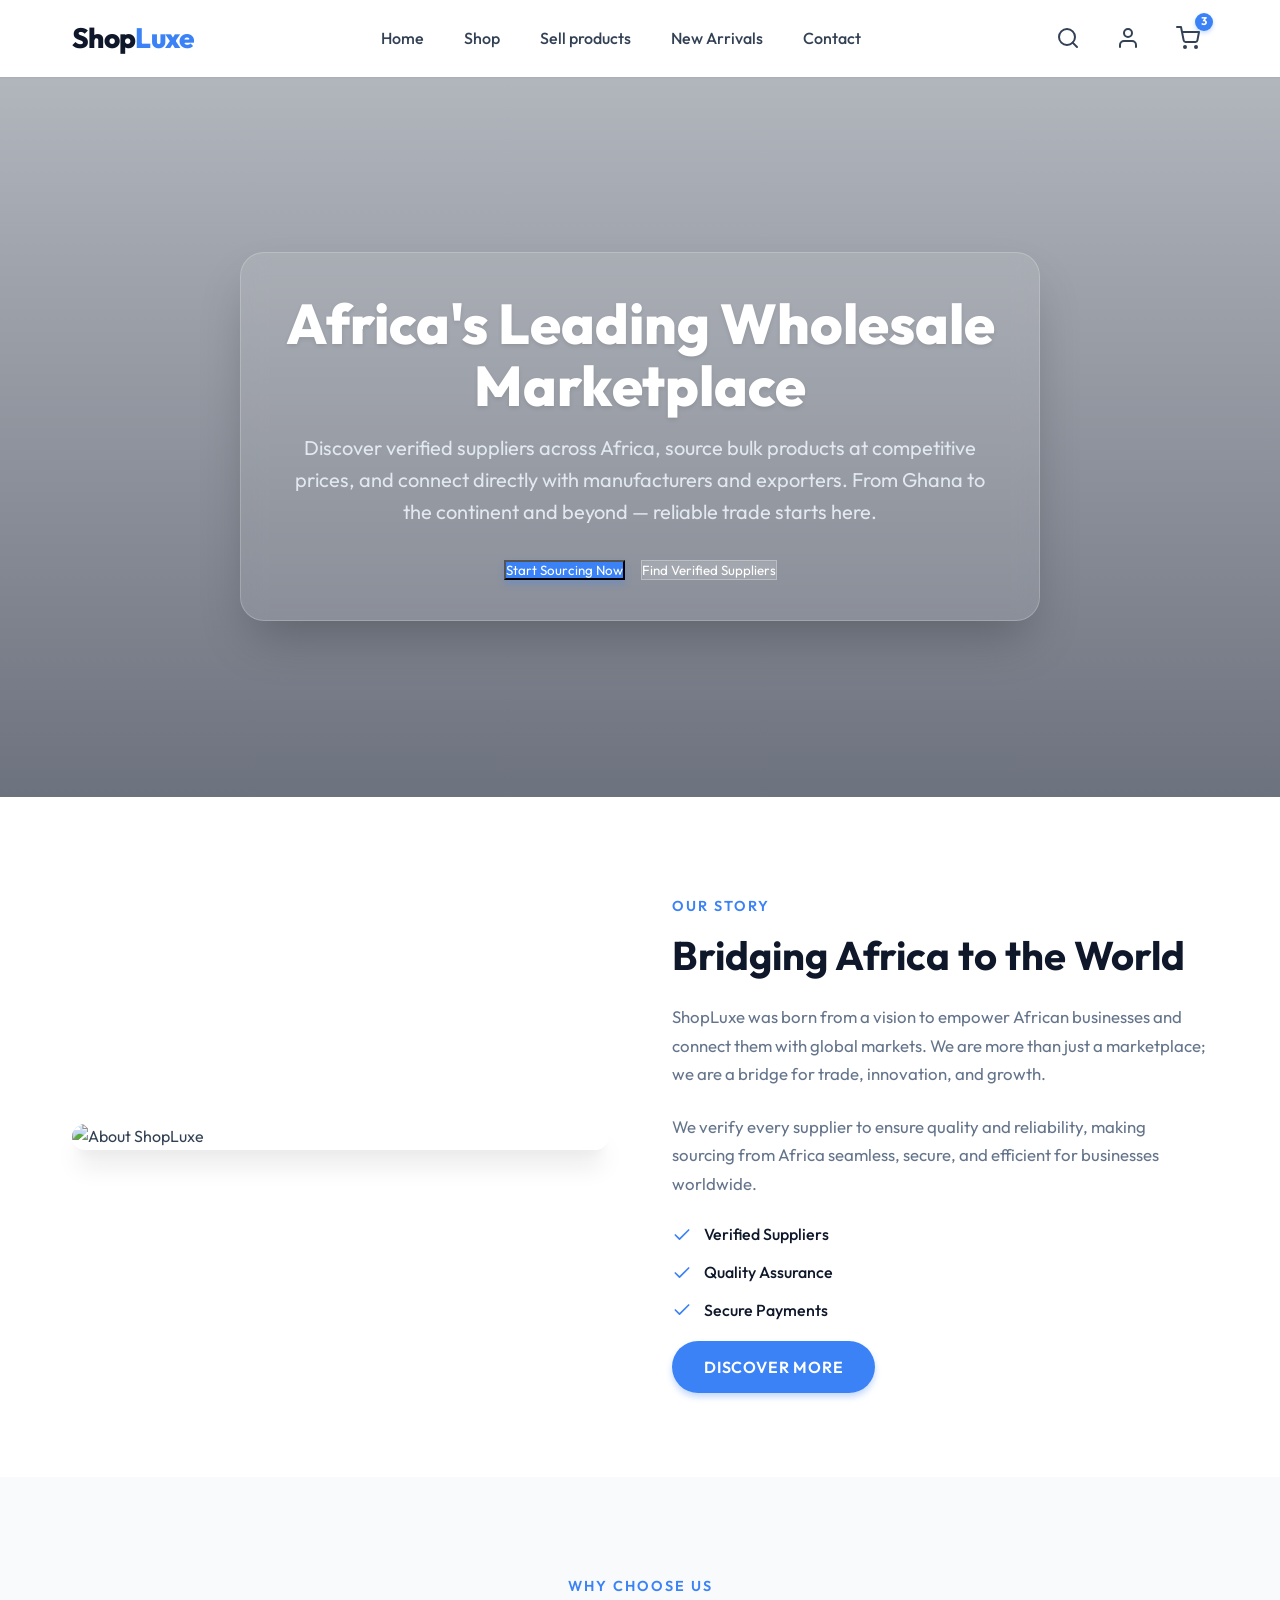
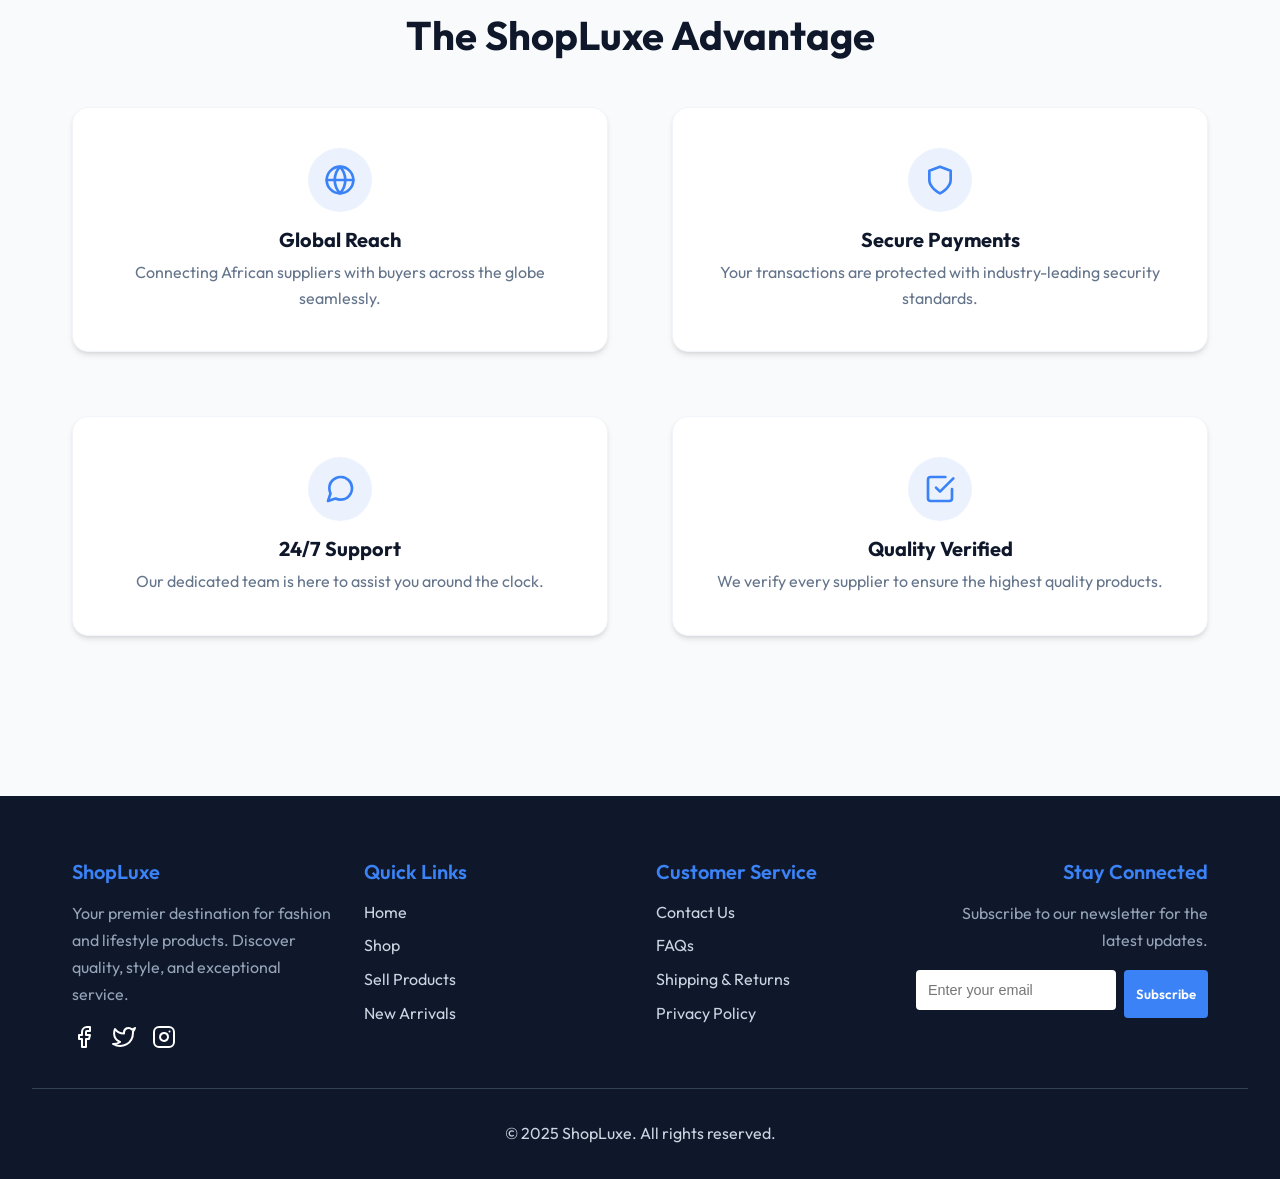
==== index.html @ 99d14ed3 "Add files via upload" ====
<!DOCTYPE html>
<html lang="en">

<head>
  <meta charset="UTF-8">
  <meta name="viewport" content="width=device-width, initial-scale=1.0">
  <title>ShopLuxe - Premium Wholesale Marketplace</title>
  <link rel="stylesheet" href="styles.css">
</head>

<body>

  <nav class="navbar">
    <div class="nav-container">
      <a href="Index1.html" class="nav-logo">Shop<span>Luxe</span></a>

      <ul class="nav-menu">
        <li><a href="Index1.html" class="nav-link">Home</a></li>
        <li><a href="Shop.html" class="nav-link">Shop</a></li>
        <li><a href="Sell product .html" class="nav-link">Sell products</a></li>
        <li><a href="New Arrival page .html" class="nav-link">New Arrivals</a></li>

        <li><a href="Contact.html" class="nav-link">Contact</a></li>
      </ul>

      <div class="nav-icons">
        <!-- Search Bar -->
        <div class="nav-search-container" id="navSearchContainer">
          <input type="text" class="nav-search-input" placeholder="Search products..." id="navSearchInput">
          <button class="nav-search-btn" id="navSearchBtn">
            <svg xmlns="http://www.w3.org/2000/svg" width="16" height="16" viewBox="0 0 24 24" fill="none"
              stroke="currentColor" stroke-width="2" stroke-linecap="round" stroke-linejoin="round">
              <circle cx="11" cy="11" r="8"></circle>
              <line x1="21" y1="21" x2="16.65" y2="16.65"></line>
            </svg>
          </button>
        </div>

        <button class="icon-btn" id="searchToggle" aria-label="Search">
          <svg xmlns="http://www.w3.org/2000/svg" width="24" height="24" viewBox="0 0 24 24" fill="none"
            stroke="currentColor" stroke-width="2" stroke-linecap="round" stroke-linejoin="round">
            <circle cx="11" cy="11" r="8"></circle>
            <line x1="21" y1="21" x2="16.65" y2="16.65"></line>
          </svg>
        </button>

        <!-- Account Dropdown -->
        <div class="account-dropdown">
          <button class="icon-btn" id="accountBtn" aria-label="User Account">
            <svg xmlns="http://www.w3.org/2000/svg" width="24" height="24" viewBox="0 0 24 24" fill="none"
              stroke="currentColor" stroke-width="2" stroke-linecap="round" stroke-linejoin="round">
              <path d="M20 21v-2a4 4 0 0 0-4-4H8a4 4 0 0 0-4 4v2"></path>
              <circle cx="12" cy="7" r="4"></circle>
            </svg>
          </button>
          <div class="account-menu" id="accountMenu">
            <a href="#" class="account-link" id="signInLink">Sign In</a>
            <div class="account-divider"></div>
            <a href="#" class="account-link" id="createAccountLink">Create Account</a>
            <a href="#" class="account-link">My Orders</a>
            <a href="#" class="account-link">Wishlist</a>
            <div class="account-divider"></div>
            <a href="Settings.html" class="account-link">Settings</a>
            <a href="Help.html" class="account-link">Help & Support</a>
          </div>
        </div>

        <div class="cart-icon">
          <button class="icon-btn" aria-label="Cart">
            <svg xmlns="http://www.w3.org/2000/svg" width="24" height="24" viewBox="0 0 24 24" fill="none"
              stroke="currentColor" stroke-width="2" stroke-linecap="round" stroke-linejoin="round">
              <circle cx="9" cy="21" r="1"></circle>
              <circle cx="20" cy="21" r="1"></circle>
              <path d="M1 1h4l2.68 13.39a2 2 0 0 0 2 1.61h9.72a2 2 0 0 0 2-1.61L23 6H6"></path>
            </svg>
          </button>
          <span class="cart-badge">3</span>
        </div>
        <button class="hamburger" aria-label="Menu">
          <span class="bar"></span>
          <span class="bar"></span>
          <span class="bar"></span>
        </button>
      </div>
    </div>
  </nav>

  <!-- Account Creation Modal -->
  <div class="modal" id="accountModal">
    <div class="modal-content">
      <button class="modal-close" id="modalClose">&times;</button>
      <div class="modal-header">
        <h2 class="modal-title" id="modalTitle">Create Account</h2>
        <p class="modal-subtitle" id="modalSubtitle">Join ShopLuxe for exclusive deals and personalized shopping</p>
      </div>

      <div class="success-message" id="successMessage">
        Account created successfully! Welcome to ShopLuxe.
      </div>

      <form id="accountForm">
        <div class="form-row" id="nameRow">
          <div class="form-group">
            <label for="firstName" class="form-label">First Name</label>
            <input type="text" id="firstName" name="firstName" class="form-input" required>
          </div>
          <div class="form-group">
            <label for="lastName" class="form-label">Last Name</label>
            <input type="text" id="lastName" name="lastName" class="form-input" required>
          </div>
        </div>
        <div class="form-group">
          <label for="email" class="form-label">Email Address</label>
          <input type="email" id="email" name="email" class="form-input" required>
        </div>
        <div class="form-group">
          <label for="password" class="form-label">Password</label>
          <input type="password" id="password" name="password" class="form-input" required minlength="8">
        </div>
        <div class="form-group" id="confirmPasswordGroup">
          <label for="confirmPassword" class="form-label">Confirm Password</label>
          <input type="password" id="confirmPassword" name="confirmPassword" class="form-input" required minlength="8">
        </div>
        <div class="checkbox-group" id="newsletterGroup">
          <input type="checkbox" id="newsletter" name="newsletter">
          <label for="newsletter">Subscribe to our newsletter for exclusive deals</label>
        </div>
        <div class="checkbox-group" id="termsGroup">
          <input type="checkbox" id="terms" name="terms" required>
          <label for="terms">I agree to the <a href="#" style="color: var(--accent-color);">Terms &
              Conditions</a></label>
        </div>
        <button type="submit" class="modal-btn modal-btn-primary" id="submitBtn">Create Account</button>
        <button type="button" class="modal-btn modal-btn-secondary" id="switchToSignIn">Already have an account? Sign
          In</button>
      </form>
      <div class="modal-footer">
        <p>By creating an account, you agree to our <a href="#">Privacy Policy</a></p>
      </div>
    </div>
  </div>

  <section class="hero">
    <div class="hero-content">
      <h1>Africa's Leading Wholesale Marketplace</h1>
      <p>Discover verified suppliers across Africa, source bulk products at competitive prices, and connect directly
        with manufacturers and exporters. From Ghana to the continent and beyond — reliable trade starts here.</p>

      <form class="search-container" action="#" method="GET">
        <select class="category-select" name="category">
          <option value="all">All Products</option>
          <option value="suppliers">Suppliers</option>
          <option value="manufacturers">Manufacturers</option>
          <option value="raw-materials">Raw Materials</option>
          <option value="agriculture">Agriculture</option>
          <option value="electronics">Electronics</option>
          <option value="textiles">Textiles & Fashion</option>
          <option value="machinery">Machinery</option>
        </select>
        <input type="text" class="search-input" name="q"
          placeholder="Search for products, suppliers, or categories in Africa (e.g., cocoa, textiles, machinery)"
          required>
        <button type="submit" class="search-btn">Search</button>
      </form>

      <div class="cta-buttons">
        <button class="btn-primary">Start Sourcing Now</button>
        <button class="btn-secondary">Find Verified Suppliers</button>
      </div>
    </div>
  </section>

  </section>

  <!-- About Section -->
  <section class="about-section">
    <div class="container about-grid">
      <div class="about-image">
        <img src="https://images.unsplash.com/photo-1556740738-b6a63e27c4df?ixlib=rb-4.0.3&auto=format&fit=crop&q=80"
          alt="About ShopLuxe">
        <div class="about-badge">
          <span>10+</span>
          <p>Years of Excellence</p>
        </div>
      </div>
      <div class="about-content">
        <h4 class="section-subtitle">Our Story</h4>
        <h2 class="section-title">Bridging Africa to the World</h2>
        <p>ShopLuxe was born from a vision to empower African businesses and connect them with global markets. We are
          more than just a marketplace; we are a bridge for trade, innovation, and growth.</p>
        <p>We verify every supplier to ensure quality and reliability, making sourcing from Africa seamless, secure, and
          efficient for businesses worldwide.</p>
        <ul class="about-features">
          <li>
            <svg xmlns="http://www.w3.org/2000/svg" width="20" height="20" viewBox="0 0 24 24" fill="none"
              stroke="currentColor" stroke-width="2" stroke-linecap="round" stroke-linejoin="round" class="check-icon">
              <polyline points="20 6 9 17 4 12"></polyline>
            </svg>
            Verified Suppliers
          </li>
          <li>
            <svg xmlns="http://www.w3.org/2000/svg" width="20" height="20" viewBox="0 0 24 24" fill="none"
              stroke="currentColor" stroke-width="2" stroke-linecap="round" stroke-linejoin="round" class="check-icon">
              <polyline points="20 6 9 17 4 12"></polyline>
            </svg>
            Quality Assurance
          </li>
          <li>
            <svg xmlns="http://www.w3.org/2000/svg" width="20" height="20" viewBox="0 0 24 24" fill="none"
              stroke="currentColor" stroke-width="2" stroke-linecap="round" stroke-linejoin="round" class="check-icon">
              <polyline points="20 6 9 17 4 12"></polyline>
            </svg>
            Secure Payments
          </li>
        </ul>
        <a href="Shop.html" class="btn btn-primary">Discover More</a>
      </div>
    </div>
  </section>

  </section>

  <!-- Services Section -->
  <section class="about-section" style="background-color: var(--bg-color);">
    <div class="container">
      <div style="text-align: center; margin-bottom: 3rem;">
        <h4 class="section-subtitle">Why Choose Us</h4>
        <h2 class="section-title">The ShopLuxe Advantage</h2>
      </div>
      <div class="about-grid">
        <!-- Service 1 -->
        <div class="card-section" style="margin-bottom: 0; text-align: center;">
          <div
            style="color: var(--id-accent-color); margin-bottom: 1rem; display: inline-flex; padding: 1rem; background: rgba(59, 130, 246, 0.1); border-radius: 50%;">
            <svg xmlns="http://www.w3.org/2000/svg" width="32" height="32" viewBox="0 0 24 24" fill="none"
              stroke="currentColor" stroke-width="2" stroke-linecap="round" stroke-linejoin="round"
              style="color: var(--accent-color);">
              <circle cx="12" cy="12" r="10"></circle>
              <line x1="2" y1="12" x2="22" y2="12"></line>
              <path d="M12 2a15.3 15.3 0 0 1 4 10 15.3 15.3 0 0 1-4 10 15.3 15.3 0 0 1-4-10 15.3 15.3 0 0 1 4-10z">
              </path>
            </svg>
          </div>
          <h3 style="font-size: 1.25rem; margin-bottom: 0.5rem; color: var(--primary-color);">Global Reach</h3>
          <p style="color: var(--text-light);">Connecting African suppliers with buyers across the globe seamlessly.</p>
        </div>

        <!-- Service 2 -->
        <div class="card-section" style="margin-bottom: 0; text-align: center;">
          <div
            style="color: var(--accent-color); margin-bottom: 1rem; display: inline-flex; padding: 1rem; background: rgba(59, 130, 246, 0.1); border-radius: 50%;">
            <svg xmlns="http://www.w3.org/2000/svg" width="32" height="32" viewBox="0 0 24 24" fill="none"
              stroke="currentColor" stroke-width="2" stroke-linecap="round" stroke-linejoin="round"
              style="color: var(--accent-color);">
              <path d="M12 22s8-4 8-10V5l-8-3-8 3v7c0 6 8 10 8 10z"></path>
            </svg>
          </div>
          <h3 style="font-size: 1.25rem; margin-bottom: 0.5rem; color: var(--primary-color);">Secure Payments</h3>
          <p style="color: var(--text-light);">Your transactions are protected with industry-leading security standards.
          </p>
        </div>

        <!-- Service 3 -->
        <div class="card-section" style="margin-bottom: 0; text-align: center;">
          <div
            style="color: var(--accent-color); margin-bottom: 1rem; display: inline-flex; padding: 1rem; background: rgba(59, 130, 246, 0.1); border-radius: 50%;">
            <svg xmlns="http://www.w3.org/2000/svg" width="32" height="32" viewBox="0 0 24 24" fill="none"
              stroke="currentColor" stroke-width="2" stroke-linecap="round" stroke-linejoin="round"
              style="color: var(--accent-color);">
              <path
                d="M21 11.5a8.38 8.38 0 0 1-.9 3.8 8.5 8.5 0 0 1-7.6 4.7 8.38 8.38 0 0 1-3.8-.9L3 21l1.9-5.7a8.38 8.38 0 0 1-.9-3.8 8.5 8.5 0 0 1 4.7-7.6 8.38 8.38 0 0 1 3.8-.9h.5a8.48 8.48 0 0 1 8 8v.5z">
              </path>
            </svg>
          </div>
          <h3 style="font-size: 1.25rem; margin-bottom: 0.5rem; color: var(--primary-color);">24/7 Support</h3>
          <p style="color: var(--text-light);">Our dedicated team is here to assist you around the clock.</p>
        </div>

        <!-- Service 4 -->
        <div class="card-section" style="margin-bottom: 0; text-align: center;">
          <div
            style="color: var(--accent-color); margin-bottom: 1rem; display: inline-flex; padding: 1rem; background: rgba(59, 130, 246, 0.1); border-radius: 50%;">
            <svg xmlns="http://www.w3.org/2000/svg" width="32" height="32" viewBox="0 0 24 24" fill="none"
              stroke="currentColor" stroke-width="2" stroke-linecap="round" stroke-linejoin="round"
              style="color: var(--accent-color);">
              <polyline points="9 11 12 14 22 4"></polyline>
              <path d="M21 12v7a2 2 0 0 1-2 2H5a2 2 0 0 1-2-2V5a2 2 0 0 1 2-2h11"></path>
            </svg>
          </div>
          <h3 style="font-size: 1.25rem; margin-bottom: 0.5rem; color: var(--primary-color);">Quality Verified</h3>
          <p style="color: var(--text-light);">We verify every supplier to ensure the highest quality products.</p>
        </div>
      </div>
    </div>
  </section>

  <!-- Footer -->
  <footer class="footer">
    <div class="footer-content">
      <div class="footer-section">
        <h3>ShopLuxe</h3>
        <p>Your premier destination for fashion and lifestyle products. Discover quality, style, and exceptional
          service.</p>
        <div class="social-links">
          <a href="#" aria-label="Facebook">
            <svg xmlns="http://www.w3.org/2000/svg" width="24" height="24" viewBox="0 0 24 24" fill="none"
              stroke="currentColor" stroke-width="2" stroke-linecap="round" stroke-linejoin="round">
              <path d="M18 2h-3a5 5 0 0 0-5 5v3H7v4h3v8h4v-8h3l1-4h-4V7a1 1 0 0 1 1-1h3z" />
            </svg>
          </a>
          <a href="#" aria-label="Twitter">
            <svg xmlns="http://www.w3.org/2000/svg" width="24" height="24" viewBox="0 0 24 24" fill="none"
              stroke="currentColor" stroke-width="2" stroke-linecap="round" stroke-linejoin="round">
              <path
                d="M23 3a10.9 10.9 0 0 1-3.14 1.53 4.48 4.48 0 0 0-7.86 3v1A10.66 10.66 0 0 1 3 4s-4 9 5 13a11.64 11.64 0 0 1-7 2c9 5 20 0 20-11.5a4.5 4.5 0 0 0-.08-.83A7.72 7.72 0 0 0 23 3z" />
            </svg>
          </a>
          <a href="#" aria-label="Instagram">
            <svg xmlns="http://www.w3.org/2000/svg" width="24" height="24" viewBox="0 0 24 24" fill="none"
              stroke="currentColor" stroke-width="2" stroke-linecap="round" stroke-linejoin="round">
              <rect width="20" height="20" x="2" y="2" rx="5" ry="5" />
              <path d="m16 11.37A4 4 0 1 1 12.63 8 4 4 0 0 1 16 11.37z" />
              <line x1="17.5" y1="6.5" x2="17.51" y2="6.5" />
            </svg>
          </a>
        </div>
      </div>
      <div class="footer-section">
        <h3>Quick Links</h3>
        <ul>
          <li><a href="index.html">Home</a></li>
          <li><a href="Shop.html">Shop</a></li>
          <li><a href="Sell product .html">Sell Products</a></li>
          <li><a href="New Arrival page .html">New Arrivals</a></li>
        </ul>
      </div>
      <div class="footer-section">
        <h3>Customer Service</h3>
        <ul>
          <li><a href="Contact.html">Contact Us</a></li>
          <li><a href="Help.html">FAQs</a></li>
          <li><a href="#">Shipping & Returns</a></li>
          <li><a href="#">Privacy Policy</a></li>
        </ul>
      </div>
      <div class="footer-section">
        <h3>Stay Connected</h3>
        <p>Subscribe to our newsletter for the latest updates.</p>
        <form action="#">
          <input type="email" placeholder="Enter your email" required class="footer-input">
          <button type="submit" class="footer-btn">Subscribe</button>
        </form>
      </div>
    </div>
    <div class="footer-bottom">
      <p>&copy; 2025 ShopLuxe. All rights reserved.</p>
    </div>
  </footer>

  <script>
    // Image Slider Logic
    const heroSection = document.querySelector('.hero');

    // Array of high-quality Unsplash images appropriate for African trade/business
    const images = [
      'https://tse4.mm.bing.net/th/id/OIP.yQiUXh9vFuRdq4wlvLh7FgHaFX?rs=1&pid=ImgDetMain&o=7&rm=3', // Shipping/Trade
      'https://images.unsplash.com/photo-1542601906990-b4d3fb778b09?ixlib=rb-4.0.3&auto=format&fit=crop&q=80', // Agriculture/Nature
      'https://images.unsplash.com/photo-1577962917302-cd874c4e31d2?ixlib=rb-4.0.3&auto=format&fit=crop&q=80', // Logistics/Container
      'https://images.unsplash.com/photo-1488459716781-31db52582fe9?ixlib=rb-4.0.3&auto=format&fit=crop&q=80'  // Market/People
    ];

    let currentIndex = 0;
    const intervalTime = 5000; // Change image every 5 seconds

    function changeBackgroundImage() {
      // Preload next image to prevent flicker
      const nextIndex = (currentIndex + 1) % images.length;
      const img = new Image();
      img.src = images[nextIndex];

      img.onload = () => {
        currentIndex = nextIndex;
        heroSection.style.backgroundImage = `linear-gradient(rgba(0, 0, 0, 0.5), rgba(0, 0, 0, 0.6)), url('${images[currentIndex]}')`;
      };
    }

    // Start the slider
    setInterval(changeBackgroundImage, intervalTime);

    // Navigation and Menu Logic
    const hamburger = document.querySelector(".hamburger");
    const navMenu = document.querySelector(".nav-menu");

    hamburger.addEventListener("click", () => {
      hamburger.classList.toggle("active");
      navMenu.classList.toggle("active");
    });

    document.querySelectorAll(".nav-link").forEach(n => n.addEventListener("click", () => {
      hamburger.classList.remove("active");
      navMenu.classList.remove("active");
    }));

    // Search Toggle Logic
    const searchToggle = document.getElementById('searchToggle');
    const navSearchContainer = document.getElementById('navSearchContainer'); // Renamed
    const navSearchInput = document.getElementById('navSearchInput'); // Renamed
    const navSearchBtn = document.getElementById('navSearchBtn'); // Renamed

    // Toggle search bar
    searchToggle.addEventListener('click', () => {
      navSearchContainer.classList.toggle('active');
      if (navSearchContainer.classList.contains('active')) {
        navSearchInput.focus();
      }
    });

    // Simple search alert for navbar search
    navSearchBtn.addEventListener('click', () => {
      const query = navSearchInput.value.trim();
      if (query) {
        alert(`Navbar searching for: ${query}`);
        navSearchInput.value = '';
        navSearchContainer.classList.remove('active');
      }
    });

    // Account Dropdown Logic
    const accountBtn = document.getElementById('accountBtn');
    const accountMenu = document.getElementById('accountMenu');

    accountBtn.addEventListener('click', (e) => {
      e.stopPropagation();
      accountMenu.classList.toggle('active');
    });

    // Close dropdown when clicking outside
    document.addEventListener('click', (e) => {
      if (!accountBtn.contains(e.target) && !accountMenu.contains(e.target)) {
        accountMenu.classList.remove('active');
      }
    });

    // Account Modal Functionality
    const accountModal = document.getElementById('accountModal');
    const modalClose = document.getElementById('modalClose');
    const accountForm = document.getElementById('accountForm');
    const modalTitle = document.getElementById('modalTitle');
    const modalSubtitle = document.getElementById('modalSubtitle');
    const submitBtn = document.getElementById('submitBtn');
    const switchToSignIn = document.getElementById('switchToSignIn');
    const successMessage = document.getElementById('successMessage');

    let isSignInMode = false;

    // Open modal for account creation
    document.getElementById('createAccountLink').addEventListener('click', (e) => {
      e.preventDefault();
      isSignInMode = false;
      showCreateAccountModal();
      accountMenu.classList.remove('active'); // Close dropdown
    });

    // Open modal for sign in
    document.getElementById('signInLink').addEventListener('click', (e) => {
      e.preventDefault();
      isSignInMode = true;
      showSignInModal();
      accountMenu.classList.remove('active'); // Close dropdown
    });

    function showCreateAccountModal() {
      modalTitle.textContent = 'Create Account';
      modalSubtitle.textContent = 'Join ShopLuxe for exclusive deals and personalized shopping';
      submitBtn.textContent = 'Create Account';
      switchToSignIn.textContent = 'Already have an account? Sign In';
      accountModal.classList.add('active');
      successMessage.style.display = 'none';

      // Show all form fields for account creation
      document.getElementById('nameRow').style.display = 'grid';
      document.getElementById('confirmPasswordGroup').style.display = 'block';
      document.getElementById('newsletterGroup').style.display = 'flex';
      document.getElementById('termsGroup').style.display = 'flex';
    }

    function showSignInModal() {
      modalTitle.textContent = 'Sign In';
      modalSubtitle.textContent = 'Welcome back! Please sign in to your account';
      submitBtn.textContent = 'Sign In';
      switchToSignIn.textContent = 'Don\'t have an account? Create Account';
      accountModal.classList.add('active');
      successMessage.style.display = 'none';

      // Hide unnecessary fields for sign in
      document.getElementById('nameRow').style.display = 'none';
      document.getElementById('confirmPasswordGroup').style.display = 'none';
      document.getElementById('newsletterGroup').style.display = 'none';
      document.getElementById('termsGroup').style.display = 'none';
    }

    // Switch between sign in and create account
    switchToSignIn.addEventListener('click', () => {
      isSignInMode = !isSignInMode;
      if (isSignInMode) {
        showSignInModal();
      } else {
        showCreateAccountModal();
      }
    });

    // Close modal
    modalClose.addEventListener('click', () => {
      accountModal.classList.remove('active');
      accountForm.reset();
    });

    // Close modal when clicking outside
    accountModal.addEventListener('click', (e) => {
      if (e.target === accountModal) {
        accountModal.classList.remove('active');
        accountForm.reset();
      }
    });

    // Form submission (Mock Auth)
    accountForm.addEventListener('submit', (e) => {
      e.preventDefault();

      const formData = new FormData(accountForm);
      const data = Object.fromEntries(formData);

      // Basic validation
      if (!isSignInMode) {
        // Account creation validation
        if (data.password !== data.confirmPassword) {
          alert('Passwords do not match!');
          return;
        }

        if (data.password.length < 8) {
          alert('Password must be at least 8 characters long!');
          return;
        }

        if (!data.terms) {
          alert('Please agree to the Terms & Conditions!');
          return;
        }

        // Simulate account creation
        successMessage.textContent = `Account created successfully! Welcome ${data.firstName}!`;
        successMessage.style.display = 'block';
        submitBtn.textContent = 'Account Created!';
        submitBtn.style.background = '#10b981';

        // Store user in localStorage
        localStorage.setItem('shopLuxeUser', JSON.stringify({ name: data.firstName, email: data.email }));
        updateAuthUI();

        // Reset form after 2 seconds
        setTimeout(() => {
          accountModal.classList.remove('active');
          accountForm.reset();
          submitBtn.textContent = 'Create Account';
          submitBtn.style.background = '';
        }, 2000);

      } else {
        // Sign in validation
        if (!data.email || !data.password) {
          alert('Please fill in all fields!');
          return;
        }

        // Simulate sign in
        successMessage.textContent = 'Sign in successful! Welcome back!';
        successMessage.style.display = 'block';
        submitBtn.textContent = 'Signed In!';
        submitBtn.style.background = '#10b981';

        // Store user in localStorage (Mock)
        localStorage.setItem('shopLuxeUser', JSON.stringify({ name: 'User', email: data.email }));
        updateAuthUI();

        // Reset form after 2 seconds
        setTimeout(() => {
          accountModal.classList.remove('active');
          accountForm.reset();
          submitBtn.textContent = 'Sign In';
          submitBtn.style.background = '';
        }, 2000);
      }
    });

    // Check Auth State on Load
    function updateAuthUI() {
      const user = JSON.parse(localStorage.getItem('shopLuxeUser'));
      const signInLink = document.getElementById('signInLink');
      const createAccountLink = document.getElementById('createAccountLink');

      if (user) {
        // User is logged in
        signInLink.textContent = `Hi, ${user.name}`;
        signInLink.href = 'Settings.html'; // Redirect to Profile/Settings
        signInLink.id = 'userProfileLink'; // Change ID to prevent opening modal

        createAccountLink.textContent = 'Sign Out';
        createAccountLink.href = '#';
        createAccountLink.id = 'signOutLink';

        // Add Sign Out Logic
        document.getElementById('signOutLink').addEventListener('click', (e) => {
          e.preventDefault();
          localStorage.removeItem('shopLuxeUser');
          window.location.reload();
        });

        // Remove modal listeners for these modified links if necessary, 
        // but changing IDs effectively does that for new event listeners.
      }
    }

    // Call on load
    updateAuthUI();
  </script>
</body>

</html>
---- styles.css ----
/* Google Fonts Import */
@import url('https://fonts.googleapis.com/css2?family=Outfit:wght@300;400;500;600;700&display=swap');

/* Design Variables */
:root {
    /* Color Palette - Premium Dark & Gold/Blue */
    --primary-color: #0f172a;
    /* Deep Navy */
    --secondary-color: #1e293b;
    /* Slate */
    --accent-color: #3b82f6;
    /* Vibrant Blue - Trust & Modernity */
    --accent-hover: #2563eb;
    --gold: #d97706;
    /* Luxury Accent */

    --text-color: #334155;
    /* Slate 700 */
    --text-light: #64748b;
    /* Slate 500 */
    --bg-color: #f8fafc;
    /* Slate 50 */
    --white: #ffffff;

    /* Shadows & Effects */
    --shadow-sm: 0 1px 2px 0 rgb(0 0 0 / 0.05);
    --shadow-md: 0 4px 6px -1px rgb(0 0 0 / 0.1), 0 2px 4px -2px rgb(0 0 0 / 0.1);
    --shadow-lg: 0 10px 15px -3px rgb(0 0 0 / 0.1), 0 4px 6px -2px rgb(0 0 0 / 0.05);
    --shadow-xl: 0 20px 25px -5px rgb(0 0 0 / 0.1), 0 10px 10px -5px rgb(0 0 0 / 0.04);

    --radius-sm: 0.375rem;
    --radius-md: 0.5rem;
    --radius-lg: 0.75rem;

    --font-main: 'Outfit', system-ui, -apple-system, sans-serif;

    --transition: all 0.3s ease;
}

/* Reset & Base Styles */
* {
    margin: 0;
    padding: 0;
    box-sizing: border-box;
}

body {
    font-family: var(--font-main);
    background-color: var(--bg-color);
    color: var(--text-color);
    line-height: 1.6;
    -webkit-font-smoothing: antialiased;
    scroll-behavior: smooth;
}

a {
    text-decoration: none;
    color: inherit;
    transition: var(--transition);
}

ul {
    list-style: none;
}

h1,
h2,
h3,
h4,
h5,
h6 {
    color: var(--primary-color);
    line-height: 1.2;
    font-weight: 700;
}

button {
    font-family: var(--font-main);
}

/* Utility Classes */
.container {
    max-width: 1200px;
    margin: 0 auto;
    padding: 0 2rem;
}

/* Navbar Styles */
.navbar {
    background-color: rgba(255, 255, 255, 0.95);
    -webkit-backdrop-filter: blur(10px);
    backdrop-filter: blur(10px);
    box-shadow: var(--shadow-sm);
    position: sticky;
    top: 0;
    z-index: 1000;
    padding: 1rem 0;
    transition: var(--transition);
}

.nav-container {
    max-width: 1200px;
    margin: 0 auto;
    padding: 0 2rem;
    display: flex;
    justify-content: space-between;
    align-items: center;
}

.nav-logo {
    font-size: 1.75rem;
    font-weight: 800;
    color: var(--primary-color);
    letter-spacing: -0.025em;
    display: flex;
    align-items: center;
}

.nav-logo span {
    color: var(--accent-color);
}

.nav-menu {
    display: flex;
    gap: 2.5rem;
    align-items: center;
}

.nav-link {
    font-weight: 500;
    color: var(--text-color);
    position: relative;
    padding: 0.5rem 0;
}

.nav-link:hover {
    color: var(--accent-color);
}

.nav-link::after {
    content: '';
    position: absolute;
    width: 0;
    height: 2px;
    bottom: 0;
    left: 0;
    background-color: var(--accent-color);
    transition: var(--transition);
}

.nav-link:hover::after {
    width: 100%;
}

.nav-icons {
    display: flex;
    gap: 1.25rem;
    align-items: center;
}

.icon-btn {
    background: none;
    border: none;
    cursor: pointer;
    color: var(--text-color);
    transition: var(--transition);
    display: flex;
    align-items: center;
    justify-content: center;
    padding: 0.5rem;
    border-radius: 50%;
}

.icon-btn:hover {
    color: var(--accent-color);
    background-color: #eff6ff;
    transform: translateY(-2px);
}

.cart-icon {
    position: relative;
}

.cart-badge {
    position: absolute;
    top: -5px;
    right: -5px;
    background-color: var(--accent-color);
    color: white;
    font-size: 0.7rem;
    width: 18px;
    height: 18px;
    border-radius: 50%;
    display: flex;
    justify-content: center;
    align-items: center;
    font-weight: 700;
    box-shadow: 0 2px 4px rgba(59, 130, 246, 0.3);
}

/* Navbar Search */
.nav-search-container {
    position: relative;
    display: none;
    width: 250px;
    margin-right: 0.5rem;
    animation: fadeIn 0.3s ease;
}

.nav-search-container.active {
    display: block;
}

.nav-search-input {
    width: 100%;
    padding: 0.6rem 2.5rem 0.6rem 1rem;
    border: 1px solid #e2e8f0;
    border-radius: 50px;
    font-size: 0.9rem;
    transition: var(--transition);
    outline: none;
    background: #f1f5f9;
}

.nav-search-input:focus {
    background: var(--white);
    border-color: var(--accent-color);
    box-shadow: 0 0 0 4px rgba(59, 130, 246, 0.1);
}

.nav-search-btn {
    position: absolute;
    right: 5px;
    top: 50%;
    transform: translateY(-50%);
    background: var(--accent-color);
    color: var(--white);
    border: none;
    width: 28px;
    height: 28px;
    border-radius: 50%;
    cursor: pointer;
    display: flex;
    align-items: center;
    justify-content: center;
    transition: var(--transition);
}

.nav-search-btn:hover {
    background: var(--accent-hover);
}

/* Account Dropdown */
.account-dropdown {
    position: relative;
}

.account-menu {
    position: absolute;
    top: 120%;
    right: 0;
    background: var(--white);
    min-width: 220px;
    border-radius: var(--radius-md);
    box-shadow: var(--shadow-lg);
    opacity: 0;
    visibility: hidden;
    transform: translateY(10px);
    transition: var(--transition);
    z-index: 1001;
    border: 1px solid #f1f5f9;
    padding: 0.5rem;
}

.account-menu.active {
    opacity: 1;
    visibility: visible;
    transform: translateY(0);
}

.account-link {
    display: block;
    padding: 0.75rem 1rem;
    color: var(--text-color);
    border-radius: var(--radius-sm);
    font-size: 0.95rem;
}

.account-link:hover {
    background-color: #f8fafc;
    color: var(--accent-color);
}

.account-divider {
    height: 1px;
    background: #e2e8f0;
    margin: 0.5rem 0;
}

/* Mobile Menu */
.hamburger {
    display: none;
    cursor: pointer;
    flex-direction: column;
    gap: 5px;
    background: none;
    border: none;
    padding: 0.5rem;
}

.bar {
    display: block;
    width: 24px;
    height: 2px;
    background-color: var(--primary-color);
    transition: var(--transition);
    border-radius: 2px;
}

@media (max-width: 768px) {
    .hamburger {
        display: flex;
        z-index: 1002;
    }

    .nav-menu {
        position: fixed;
        top: 0;
        left: 0;
        width: 100%;
        height: 100vh;
        background-color: var(--white);
        flex-direction: column;
        justify-content: center;
        transform: translateX(100%);
        transition: transform 0.4s cubic-bezier(0.4, 0, 0.2, 1);
        z-index: 1001;
        padding-bottom: 2rem;
    }

    .nav-menu.active {
        transform: translateX(0);
    }

    .nav-link {
        font-size: 1.5rem;
        padding: 1rem;
    }

    .nav-icons {
        margin-right: 1rem;
    }

    .hamburger.active .bar:nth-child(1) {
        transform: translateY(7px) rotate(45deg);
    }

    .hamburger.active .bar:nth-child(2) {
        opacity: 0;
    }

    .hamburger.active .bar:nth-child(3) {
        transform: translateY(-7px) rotate(-45deg);
    }
}

/* Hero Section */
.hero {
    position: relative;
    height: 80vh;
    min-height: 600px;
    display: flex;
    align-items: center;
    justify-content: center;
    text-align: center;
    color: var(--white);
    background-size: cover;
    background-position: center;
    transition: background-image 1s ease-in-out;
}

.hero::before {
    content: '';
    position: absolute;
    top: 0;
    left: 0;
    width: 100%;
    height: 100%;
    background: linear-gradient(180deg, rgba(15, 23, 42, 0.3) 0%, rgba(15, 23, 42, 0.6) 100%);
}

.hero-content {
    position: relative;
    z-index: 1;
    max-width: 800px;
    padding: 2.5rem;
    background: rgba(255, 255, 255, 0.1);
    -webkit-backdrop-filter: blur(12px);
    backdrop-filter: blur(12px);
    border-radius: 24px;
    border: 1px solid rgba(255, 255, 255, 0.2);
    box-shadow: 0 25px 50px -12px rgba(0, 0, 0, 0.25);
    animation: slideUp 0.8s ease-out;
}

.hero h1 {
    font-size: 3.5rem;
    font-weight: 800;
    margin-bottom: 1rem;
    line-height: 1.1;
    color: var(--white);
    text-shadow: 0 2px 4px rgba(0, 0, 0, 0.1);
}

.hero p {
    font-size: 1.25rem;
    margin-bottom: 2rem;
    color: #e2e8f0;
}

@media (max-width: 768px) {
    .hero h1 {
        font-size: 2.5rem;
    }

    .hero p {
        font-size: 1rem;
    }
}

/* Hero Search Bar */
.search-container {
    display: flex;
    background: var(--white);
    padding: 0.5rem;
    border-radius: 50px;
    box-shadow: 0 4px 6px -1px rgba(0, 0, 0, 0.1);
    max-width: 600px;
    margin: 0 auto 2rem;
    transition: var(--transition);
}

.search-container:focus-within {
    transform: translateY(-2px);
    box-shadow: 0 10px 15px -3px rgba(0, 0, 0, 0.1);
}

.category-select {
    padding: 0.75rem 1.5rem;
    border: none;
    background: transparent;
    border-right: 1px solid #e2e8f0;
    outline: none;
    color: var(--text-color);
    font-weight: 500;
    cursor: pointer;
}

.search-input {
    flex: 1;
    padding: 0.75rem 1.5rem;
    border: none;
    outline: none;
    font-size: 1rem;
}

.search-btn {
    background: var(--primary-color);
    color: var(--white);
    border: none;
    padding: 0.75rem 2rem;
    border-radius: 25px;
    cursor: pointer;
    font-weight: 600;
    transition: var(--transition);
}

.search-btn:hover {
    background: var(--accent-color);
}

/* CTA Buttons */
.cta-buttons {
    display: flex;
    gap: 1rem;
    justify-content: center;
}

.btn {
    padding: 1rem 2rem;
    border-radius: 50px;
    font-weight: 600;
    text-transform: uppercase;
    letter-spacing: 0.05em;
    cursor: pointer;
    transition: var(--transition);
    border: none;
}

.btn-primary {
    background: var(--accent-color);
    color: var(--white);
    box-shadow: 0 4px 6px rgba(59, 130, 246, 0.3);
}

.btn-primary:hover {
    background: var(--accent-hover);
    transform: translateY(-2px);
    box-shadow: 0 10px 15px rgba(59, 130, 246, 0.4);
}

.btn-secondary {
    background: rgba(255, 255, 255, 0.1);
    color: var(--white);
    -webkit-backdrop-filter: blur(4px);
    backdrop-filter: blur(4px);
    border: 1px solid rgba(255, 255, 255, 0.3);
}

.btn-secondary:hover {
    background: rgba(255, 255, 255, 0.2);
    transform: translateY(-2px);
}

/* Modal Styles */
.modal {
    position: fixed;
    top: 0;
    left: 0;
    width: 100%;
    height: 100%;
    background: rgba(15, 23, 42, 0.6);
    -webkit-backdrop-filter: blur(4px);
    backdrop-filter: blur(4px);
    z-index: 2000;
    display: none;
    justify-content: center;
    align-items: center;
}

.modal.active {
    display: flex;
    animation: fadeIn 0.3s ease;
}

.modal-content {
    background: var(--white);
    width: 90%;
    max-width: 450px;
    border-radius: 20px;
    padding: 2.5rem;
    position: relative;
    box-shadow: var(--shadow-xl);
    max-height: 90vh;
    overflow-y: auto;
    animation: scaleUp 0.3s ease;
}

.modal-close {
    position: absolute;
    top: 1.5rem;
    right: 1.5rem;
    font-size: 1.5rem;
    background: none;
    border: none;
    cursor: pointer;
    color: #94a3b8;
    transition: var(--transition);
}

.modal-close:hover {
    color: var(--primary-color);
}

.modal-header {
    text-align: center;
    margin-bottom: 2rem;
}

.modal-title {
    font-size: 2rem;
    margin-bottom: 0.5rem;
}

.modal-subtitle {
    color: var(--text-light);
}

/* Form Styles */
.form-group {
    margin-bottom: 1.5rem;
}

.form-label {
    display: block;
    font-weight: 500;
    margin-bottom: 0.5rem;
    color: var(--secondary-color);
}

.form-input {
    width: 100%;
    padding: 0.875rem 1rem;
    border: 2px solid #e2e8f0;
    border-radius: var(--radius-md);
    font-size: 1rem;
    transition: var(--transition);
    outline: none;
}

.form-input:focus {
    border-color: var(--accent-color);
    box-shadow: 0 0 0 3px rgba(59, 130, 246, 0.1);
}

.form-row {
    display: grid;
    grid-template-columns: 1fr 1fr;
    gap: 1rem;
}

.checkbox-group {
    display: flex;
    align-items: center;
    gap: 0.75rem;
    margin-bottom: 1.5rem;
}

.checkbox-group input {
    width: 18px;
    height: 18px;
    accent-color: var(--accent-color);
}

.checkbox-group label {
    color: var(--text-light);
    font-size: 0.9rem;
}

.modal-btn {
    width: 100%;
    padding: 1rem;
    border-radius: var(--radius-md);
    font-weight: 600;
    font-size: 1rem;
    cursor: pointer;
    transition: var(--transition);
    margin-bottom: 1rem;
    border: none;
}

.modal-btn-primary {
    background: var(--primary-color);
    color: var(--white);
}

.modal-btn-primary:hover {
    background: var(--accent-color);
    transform: translateY(-2px);
}

.modal-btn-secondary {
    background: transparent;
    color: var(--text-color);
    border: 2px solid #e2e8f0;
}

.modal-btn-secondary:hover {
    background: #f1f5f9;
    border-color: #cbd5e1;
}

.modal-footer {
    text-align: center;
    margin-top: 1.5rem;
    font-size: 0.85rem;
    color: var(--text-light);
}

.modal-footer a {
    color: var(--accent-color);
    font-weight: 500;
}

.success-message {
    background: #dcfce7;
    color: #166534;
    padding: 1rem;
    border-radius: var(--radius-md);
    text-align: center;
    margin-bottom: 1.5rem;
    display: none;
}

/* Page Specific Containers */
.settings-container,
.help-container {
    max-width: 900px;
    margin: 3rem auto;
    padding: 0 2rem;
}

.page-header {
    margin-bottom: 3rem;
    text-align: center;
}

.page-header h1 {
    font-size: 2.5rem;
    margin-bottom: 0.5rem;
}

.page-header p {
    color: var(--text-light);
    font-size: 1.1rem;
}

/* Cards (Settings/Help) */
.card-section {
    background: var(--white);
    border-radius: 16px;
    padding: 2.5rem;
    box-shadow: var(--shadow-md);
    margin-bottom: 2rem;
    border: 1px solid #f1f5f9;
    transition: var(--transition);
}

.card-section:hover {
    box-shadow: var(--shadow-lg);
}

.card-title {
    font-size: 1.5rem;
    margin-bottom: 1.5rem;
    padding-bottom: 1rem;
    border-bottom: 1px solid #e2e8f0;
    color: var(--primary-color);
}

/* FAQ Styles */
.faq-item {
    border: 1px solid #e2e8f0;
    border-radius: var(--radius-md);
    margin-bottom: 1rem;
    overflow: hidden;
    transition: var(--transition);
}

.faq-item.active {
    border-color: var(--accent-color);
    background: #eff6ff;
}

.faq-question {
    padding: 1.25rem;
    cursor: pointer;
    font-weight: 600;
    display: flex;
    justify-content: space-between;
    align-items: center;
    color: var(--primary-color);
}

.faq-answer {
    padding: 0 1.25rem 1.25rem;
    display: none;
    color: var(--text-color);
    line-height: 1.7;
}

.faq-item.active .faq-answer {
    display: block;
    animation: slideDown 0.3s ease;
}

/* Footer Styles */
.footer {
    background-color: var(--primary-color);
    color: var(--white);
    padding: 5rem 0 2rem;
    margin-top: 5rem;
}

.footer-content {
    display: flex;
    justify-content: space-between;
    flex-wrap: wrap;
    gap: 3rem;
    max-width: 1200px;
    margin: 0 auto;
    padding: 0 2rem;
}

.footer-section {
    flex: 1;
    min-width: 250px;
}

/* Force the last section (Stay Connected) to align right if space permits, 
   but Flexbox space-between handles this naturally if there are items in between.
   If we want specifically the last item to be far right and others left, we can use margin-left: auto on the last child.
*/
.footer-section:last-child {
    text-align: right;
    flex: 0 0 auto;
    /* Don't stretch the last item too much */
}

/* Ensure the form elements inside aligned right section look good */
.footer-section:last-child form {
    justify-content: flex-end;
    display: flex;
    gap: 0.5rem;
    margin-top: 1rem;
}

.footer-input {
    flex: 1;
    padding: 0.75rem 1rem;
    border: none;
    border-radius: var(--radius-sm);
    outline: none;
    font-size: 0.9rem;
    min-width: 200px;
}

.footer-btn {
    background-color: var(--accent-color);
    color: var(--white);
    border: none;
    padding: 0.75rem 1.5rem;
    border-radius: var(--radius-sm);
    cursor: pointer;
    font-weight: 600;
    transition: var(--transition);
}

.footer-btn:hover {
    background-color: var(--accent-hover);
    transform: translateY(-2px);
}

.footer-section h3 {
    color: var(--white);
    margin-bottom: 1.5rem;
    font-size: 1.25rem;
}

.footer-section p {
    color: #94a3b8;
    line-height: 1.7;
}

.footer-section ul li {
    margin-bottom: 0.75rem;
}

.footer-section ul li a {
    color: #cbd5e1;
}

.footer-section ul li a:hover {
    color: var(--accent-color);
    padding-left: 5px;
}

.social-links {
    display: flex;
    gap: 1rem;
    margin-top: 1.5rem;
}

/* Fix social links alignment in the first section */
.footer-section:first-child .social-links {
    justify-content: flex-start;
}

.footer-bottom {
    text-align: center;
    margin-top: 4rem;
    padding-top: 2rem;
    border-top: 1px solid rgba(255, 255, 255, 0.1);
    color: #64748b;
}

/* Animations */
@keyframes fadeIn {
    from {
        opacity: 0;
    }

    to {
        opacity: 1;
    }
}

@keyframes slideUp {
    from {
        opacity: 0;
        transform: translateY(20px);
    }

    to {
        opacity: 1;
        transform: translateY(0);
    }
}

@keyframes scaleUp {
    from {
        opacity: 0;
        transform: scale(0.95);
    }

    to {
        opacity: 1;
        transform: scale(1);
    }
}

@keyframes slideDown {
    from {
        opacity: 0;
        transform: translateY(-10px);
    }

    to {
        opacity: 1;
        transform: translateY(0);
    }
}

/* Utility Classes Addition */
.text-accent {
    color: var(--accent-color);
}

/* Checkout Page Styles */
.checkout-grid {
    display: grid;
    grid-template-columns: 1fr 380px;
    gap: 2rem;
    align-items: start;
}

@media (max-width: 968px) {
    .checkout-grid {
        grid-template-columns: 1fr;
    }
}

.cart-item {
    display: flex;
    justify-content: space-between;
    align-items: center;
    padding: 1rem 0;
    border-bottom: 1px solid #e2e8f0;
}

.cart-item:last-child {
    border-bottom: none;
}

.cart-item-info {
    flex: 1;
}

.cart-item-name {
    font-weight: 600;
    color: var(--primary-color);
    margin-bottom: 0.25rem;
}

.cart-item-price {
    color: var(--text-light);
    font-size: 0.9rem;
}

.cart-item-actions {
    text-align: right;
    display: flex;
    flex-direction: column;
    align-items: flex-end;
    gap: 0.5rem;
}

.cart-item-total {
    font-weight: 600;
    color: var(--primary-color);
}

.remove-btn {
    background: none;
    border: none;
    color: #ef4444;
    cursor: pointer;
    font-size: 1.25rem;
    padding: 0;
    transition: var(--transition);
}

.remove-btn:hover {
    color: #dc2626;
    transform: scale(1.1);
}

.summary-card {
    position: sticky;
    top: 6rem;
    background: #f8fafc;
    border: 1px solid #e2e8f0;
}

.summary-row {
    display: flex;
    justify-content: space-between;
    margin-bottom: 1rem;
    color: var(--text-color);
}

.summary-divider {
    height: 1px;
    background: #e2e8f0;
    margin: 1.5rem 0;
}

.total-row {
    font-size: 1.25rem;
    font-weight: 700;
    color: var(--primary-color);
    margin-bottom: 0;
}

.empty-cart-msg {
    text-align: center;
    padding: 2rem;
    color: var(--text-light);
}

.secure-badge {
    text-align: center;
    font-size: 0.85rem;
    color: var(--text-light);
    margin-top: 1rem;
    display: flex;
    align-items: center;
    justify-content: center;
}

.place-order-btn {
    width: 100%;
    margin-top: 1.5rem;
}

.secure-icon {
    margin-right: 0.5rem;
    vertical-align: middle;
}

/* Receipt Styles */
.receipt-container {
    justify-content: center;
    align-items: center;
    padding: 2rem 0;
}

.receipt-card {
    max-width: 500px;
    width: 100%;
    margin: 0 auto;
    text-align: center;
}

.receipt-header {
    margin-bottom: 2rem;
}

.receipt-check {
    width: 80px;
    height: 80px;
    background: #ecfdf5;
    border-radius: 50%;
    display: flex;
    align-items: center;
    justify-content: center;
    margin: 0 auto 1.5rem;
}

.receipt-details {
    text-align: left;
    background: #f8fafc;
    padding: 1.5rem;
    border-radius: 12px;
    margin-bottom: 2rem;
}

/* About Section Styles */
.about-section {
    padding: 6rem 0;
    background: var(--white);
}

.about-grid {
    display: grid;
    grid-template-columns: 1fr 1fr;
    gap: 4rem;
    align-items: center;
}

.about-image {
    position: relative;
    border-radius: 20px;
    overflow: hidden;
    box-shadow: var(--shadow-xl);
}

.about-image img {
    width: 100%;
    height: 100%;
    object-fit: cover;
    display: block;
    transition: var(--transition);
}

.about-image:hover img {
    transform: scale(1.05);
}

.about-badge {
    position: absolute;
    bottom: 20px;
    right: 20px;
    background: rgba(255, 255, 255, 0.95);
    -webkit-backdrop-filter: blur(10px);
    backdrop-filter: blur(10px);
    padding: 1.5rem;
    border-radius: 16px;
    box-shadow: var(--shadow-lg);
    text-align: center;
}

.about-badge span {
    display: block;
    font-size: 2rem;
    font-weight: 800;
    color: var(--accent-color);
    line-height: 1;
}

.about-badge p {
    margin: 0;
    font-size: 0.9rem;
    font-weight: 600;
    color: var(--primary-color);
}

.about-content {
    animation: fadeIn 1s ease-out;
}

.section-subtitle {
    display: inline-block;
    color: var(--accent-color);
    font-weight: 600;
    text-transform: uppercase;
    letter-spacing: 2px;
    margin-bottom: 1rem;
    font-size: 0.9rem;
}

.section-title {
    font-size: 2.5rem;
    color: var(--primary-color);
    margin-bottom: 1.5rem;
    line-height: 1.2;
}

.about-content p {
    color: var(--text-light);
    margin-bottom: 1.5rem;
    line-height: 1.7;
    font-size: 1.05rem;
}

.about-features {
    list-style: none;
    margin-bottom: 2rem;
}

.about-features li {
    display: flex;
    align-items: center;
    gap: 0.75rem;
    margin-bottom: 0.75rem;
    color: var(--primary-color);
    font-weight: 500;
}

.check-icon {
    color: var(--accent-color);
    flex-shrink: 0;
}

@media (max-width: 968px) {
    .about-grid {
        grid-template-columns: 1fr;
        gap: 2rem;
    }

    .about-image {
        order: -1;
    }

    .section-title {
        font-size: 2rem;
    }
}

/* ========== SHOP PAGE STYLES ========== */

.shop-layout {
    display: flex;
    max-width: 1400px;
    margin: 0 auto;
    padding: 1.5rem;
    gap: 1.5rem;
}

/* Sidebar */
.sidebar {
    width: 260px;
    flex-shrink: 0;
    display: flex;
    flex-direction: column;
    gap: 1rem;
}

.filter-card {
    background: var(--white);
    border-radius: var(--border-radius);
    padding: 1.25rem;
    box-shadow: var(--shadow);
}

.filter-title {
    font-size: 0.875rem;
    font-weight: 700;
    color: var(--primary-color);
    text-transform: uppercase;
    letter-spacing: 0.05em;
    margin-bottom: 1rem;
    padding-bottom: 0.75rem;
    border-bottom: 1px solid #e5e7eb;
}

.category-list {
    display: flex;
    flex-direction: column;
    gap: 0.5rem;
}

.category-item {
    display: flex;
    align-items: center;
    justify-content: space-between;
    padding: 0.5rem 0;
    cursor: pointer;
    color: var(--text-color);
    transition: color 0.2s;
}

.category-item:hover {
    color: var(--accent-color);
    /* Changed to use variable */
}

.category-item.active {
    color: var(--accent-color);
    /* Changed to use variable */
    font-weight: 600;
}

.category-count {
    font-size: 0.75rem;
    color: var(--text-light);
    background: #f1f5f9;
    padding: 0.125rem 0.5rem;
    border-radius: 10px;
}

/* Price Range */
.price-inputs {
    display: flex;
    gap: 0.75rem;
    align-items: center;
    margin-bottom: 1rem;
}

.price-input {
    flex: 1;
    padding: 0.625rem;
    border: 1px solid #e5e7eb;
    border-radius: 6px;
    font-size: 0.875rem;
    text-align: center;
}

.price-input:focus {
    outline: none;
    border-color: var(--accent-color);
    /* Changed to use variable */
}

.price-range-slider {
    width: 100%;
    height: 4px;
    background: #e5e7eb;
    border-radius: 2px;
    appearance: none;
    cursor: pointer;
}

.price-range-slider::-webkit-slider-thumb {
    appearance: none;
    width: 16px;
    height: 16px;
    background: var(--accent-color);
    /* Changed to use variable */
    border-radius: 50%;
    cursor: pointer;
}

.apply-btn {
    width: 100%;
    padding: 0.75rem;
    background: var(--accent-color);
    /* Changed to use variable */
    color: var(--white);
    border: none;
    border-radius: 6px;
    font-weight: 600;
    cursor: pointer;
    margin-top: 1rem;
    transition: background 0.2s;
}

.apply-btn:hover {
    background: var(--primary-color);
    /* Changed to use variable for hover */
}

/* Checkbox Filters */
.filter-option {
    display: flex;
    align-items: center;
    gap: 0.75rem;
    padding: 0.5rem 0;
    cursor: pointer;
}

.filter-option input[type="checkbox"] {
    width: 18px;
    height: 18px;
    accent-color: var(--accent-color);
    /* Changed to use variable */
    cursor: pointer;
}

.filter-option label {
    cursor: pointer;
    font-size: 0.9rem;
    color: var(--text-color);
}

/* Star Rating Filter */
.rating-option {
    display: flex;
    align-items: center;
    gap: 0.5rem;
    padding: 0.5rem 0;
    cursor: pointer;
}

.stars {
    display: flex;
    gap: 2px;
}

.star {
    color: #fbbf24;
    font-size: 1rem;
}

.star.empty {
    color: #d1d5db;
}

.rating-text {
    font-size: 0.875rem;
    color: var(--text-light);
}

/* Main Content */
.main-content {
    flex: 1;
    min-width: 0;
}

.results-header {
    background: var(--white);
    border-radius: var(--border-radius);
    padding: 1rem 1.25rem;
    margin-bottom: 1rem;
    display: flex;
    justify-content: space-between;
    align-items: center;
    box-shadow: var(--shadow);
    flex-wrap: wrap;
    gap: 1rem;
}

.results-count {
    font-size: 0.9rem;
    color: var(--text-color);
}

.results-count strong {
    color: var(--primary-color);
}

.sort-dropdown {
    display: flex;
    align-items: center;
    gap: 0.5rem;
}

.sort-dropdown label {
    font-size: 0.875rem;
    color: var(--text-light);
}

.sort-select {
    padding: 0.5rem 1rem;
    border: 1px solid #e5e7eb;
    border-radius: 6px;
    font-size: 0.875rem;
    cursor: pointer;
    background: var(--white);
}

/* Products Grid */
.products-grid {
    display: grid;
    grid-template-columns: repeat(auto-fill, minmax(200px, 1fr));
    gap: 1rem;
}

.product-card {
    background: var(--white);
    border-radius: var(--border-radius);
    overflow: hidden;
    box-shadow: var(--shadow);
    transition: transform 0.3s ease, box-shadow 0.3s ease;
    position: relative;
    display: flex;
    flex-direction: column;
}

.product-card:hover {
    transform: translateY(-4px);
    box-shadow: var(--shadow-hover);
}

.discount-badge {
    position: absolute;
    top: 10px;
    right: 10px;
    background: var(--accent-color);
    /* Changed to use variable */
    color: var(--white);
    padding: 0.25rem 0.5rem;
    border-radius: 4px;
    font-size: 0.75rem;
    font-weight: 700;
}

.product-image-container {
    width: 100%;
    height: 200px;
    overflow: hidden;
    display: flex;
    align-items: center;
    justify-content: center;
    background: #fafafa;
    padding: 1rem;
}

.product-image {
    max-width: 100%;
    max-height: 100%;
    object-fit: contain;
    transition: transform 0.3s ease;
}

.product-card:hover .product-image {
    transform: scale(1.05);
}

.product-info {
    padding: 1rem;
    flex: 1;
    display: flex;
    flex-direction: column;
}

.product-name {
    font-size: 0.9rem;
    font-weight: 500;
    color: var(--primary-color);
    margin-bottom: 0.5rem;
    display: -webkit-box;
    -webkit-line-clamp: 2;
    line-clamp: 2;
    -webkit-box-orient: vertical;
    overflow: hidden;
    line-height: 1.4;
    min-height: 2.8em;
}

.product-price {
    display: flex;
    align-items: baseline;
    gap: 0.5rem;
    margin-bottom: 0.5rem;
    margin-top: auto;
}

.current-price {
    font-size: 1.125rem;
    font-weight: 700;
    color: var(--primary-color);
}

.original-price {
    font-size: 0.875rem;
    color: var(--text-light);
    text-decoration: line-through;
}

.product-rating {
    display: flex;
    align-items: center;
    gap: 0.5rem;
    margin-bottom: 0.75rem;
}

.product-rating .stars {
    font-size: 0.8rem;
}

.review-count {
    font-size: 0.75rem;
    color: var(--text-light);
}

.add-to-cart-btn {
    width: 100%;
    padding: 0.75rem;
    background: var(--accent-color);
    /* Changed to use variable */
    color: var(--white);
    border: none;
    border-radius: 6px;
    font-weight: 600;
    font-size: 0.875rem;
    cursor: pointer;
    transition: background 0.2s ease, transform 0.1s ease;
}

.add-to-cart-btn:hover {
    background: var(--primary-color);
    /* Changed to use variable */
}

.add-to-cart-btn:active {
    transform: scale(0.98);
}

/* Mobile Toggle Sidebar */
.sidebar-toggle {
    display: none;
    width: 100%;
    padding: 1rem;
    background: var(--white);
    border: none;
    border-radius: var(--border-radius);
    margin-bottom: 1rem;
    font-weight: 600;
    color: var(--primary-color);
    cursor: pointer;
    box-shadow: var(--shadow);
}

/* Footer Styles */
.footer {
    background-color: var(--primary-color);
    color: var(--white);
    padding: 4rem 2rem 2rem;
    margin-top: 4rem;
}

.footer-content {
    max-width: 1200px;
    margin: 0 auto;
    display: grid;
    grid-template-columns: repeat(auto-fit, minmax(250px, 1fr));
    gap: 2rem;
}

.footer-section h3 {
    font-size: 1.25rem;
    font-weight: 600;
    margin-bottom: 1rem;
    color: var(--accent-color);
}

.footer-section ul {
    list-style: none;
}

.footer-section ul li {
    margin-bottom: 0.5rem;
}

.footer-section ul li a {
    color: #cbd5e1;
    transition: color 0.3s ease;
}

.footer-section ul li a:hover {
    color: var(--accent-color);
}

.footer-bottom {
    border-top: 1px solid #334155;
    padding-top: 2rem;
    margin-top: 2rem;
    text-align: center;
    color: #cbd5e1;
}

.social-links {
    display: flex;
    gap: 1rem;
    margin-top: 1rem;
}

.social-links a {
    color: var(--white);
    transition: color 0.3s ease;
}

.social-links a:hover {
    color: var(--accent-color);
}

.footer-input {
    padding: 0.75rem;
    border-radius: 4px;
    border: none;
    margin-bottom: 0.5rem;
    width: 100%;
}

.footer-btn {
    padding: 0.75rem;
    background: var(--accent-color);
    color: white;
    border: none;
    border-radius: 4px;
    cursor: pointer;
    width: 100%;
}

/* Responsive Media Queries */
@media (max-width: 992px) {
    .shop-layout {
        flex-direction: column;
    }

    .sidebar {
        width: 100%;
        display: none;
    }

    .sidebar.active {
        display: flex;
    }

    .sidebar-toggle {
        display: flex;
        align-items: center;
        justify-content: center;
        gap: 0.5rem;
    }

    .products-grid {
        grid-template-columns: repeat(auto-fill, minmax(160px, 1fr));
    }

    .product-image-container {
        height: 160px;
    }
}

@media (max-width: 768px) {
    .navbar {
        padding: 1rem;
    }

    .nav-menu {
        position: fixed;
        left: -100%;
        top: 0;
        flex-direction: column;
        background-color: var(--white);
        width: 100%;
        height: 100vh;
        text-align: center;
        transition: 0.3s;
        box-shadow: 0 10px 27px rgba(0, 0, 0, 0.05);
        justify-content: center;
        padding-bottom: 2rem;
        z-index: 999;
    }

    .nav-menu.active {
        left: 0;
    }

    .nav-link {
        font-size: 1.25rem;
        margin: 1rem 0;
    }

    .hamburger {
        display: flex;
        z-index: 1000;
    }
}

@media (max-width: 480px) {
    .shop-layout {
        padding: 1rem;
    }

    .products-grid {
        grid-template-columns: repeat(2, 1fr);
        gap: 0.75rem;
    }

    .product-info {
        padding: 0.75rem;
    }

    .product-name {
        font-size: 0.8rem;
    }

    .current-price {
        font-size: 1rem;
    }
}

/* ========== NEW ARRIVALS PAGE STYLES ========== */

/* Search Bar */
.search-container {
    position: relative;
    display: none;
    width: 300px;
    margin-right: 1rem;
}

.search-container.active {
    display: block;
}

.search-input {
    width: 100%;
    padding: 0.75rem 1rem;
    border: 2px solid #e2e8f0;
    border-radius: 25px;
    font-size: 1rem;
    transition: all 0.3s ease;
    outline: none;
}

.search-input:focus {
    border-color: var(--accent-color);
    box-shadow: 0 0 0 3px rgba(59, 130, 246, 0.1);
}

.search-btn {
    position: absolute;
    right: 8px;
    top: 50%;
    transform: translateY(-50%);
    background: var(--accent-color);
    color: var(--white);
    border: none;
    padding: 0.5rem;
    border-radius: 50%;
    cursor: pointer;
    transition: background-color 0.3s ease;
}

.search-btn:hover {
    background: #2563eb;
}

/* Account Dropdown */
.account-dropdown {
    position: relative;
}

.account-menu {
    position: absolute;
    top: 100%;
    right: 0;
    background: var(--white);
    min-width: 200px;
    border-radius: 8px;
    box-shadow: 0 10px 25px rgba(0, 0, 0, 0.1);
    opacity: 0;
    visibility: hidden;
    transform: translateY(-10px);
    transition: all 0.3s ease;
    z-index: 1001;
}

.account-menu.active {
    opacity: 1;
    visibility: visible;
    transform: translateY(0);
}

.account-menu-item {
    padding: 0;
    border: none;
    background: none;
    width: 100%;
    text-align: left;
}

.account-link {
    display: block;
    padding: 0.75rem 1rem;
    color: var(--text-color);
    text-decoration: none;
    transition: background-color 0.3s ease;
    border-radius: 8px;
}

.account-link:hover {
    background-color: #f8fafc;
    color: var(--accent-color);
}

.account-divider {
    height: 1px;
    background: #e2e8f0;
    margin: 0.5rem 0;
}

/* Mobile Search */
@media (max-width: 768px) {
    .search-container {
        position: absolute;
        top: 100%;
        left: 0;
        right: 0;
        width: auto;
        margin: 1rem 2rem;
        background: var(--white);
        padding: 1rem;
        border-radius: 8px;
        box-shadow: 0 4px 12px rgba(0, 0, 0, 0.1);
    }

    .account-menu {
        position: static;
        box-shadow: none;
        background: transparent;
        margin-top: 1rem;
    }

    .account-menu.active {
        transform: none;
    }
}

/* Account Creation Modal */
.modal {
    display: none;
    position: fixed;
    top: 0;
    left: 0;
    width: 100%;
    height: 100%;
    background: rgba(0, 0, 0, 0.5);
    z-index: 2000;
    justify-content: center;
    align-items: center;
}

.modal.active {
    display: flex;
}

.modal-content {
    background: var(--white);
    border-radius: 12px;
    padding: 2rem;
    max-width: 400px;
    width: 90%;
    max-height: 90vh;
    overflow-y: auto;
    position: relative;
    box-shadow: 0 20px 25px -5px rgba(0, 0, 0, 0.1);
}

.modal-close {
    position: absolute;
    top: 1rem;
    right: 1rem;
    background: none;
    border: none;
    font-size: 1.5rem;
    cursor: pointer;
    color: #64748b;
    transition: color 0.3s ease;
}

.modal-close:hover {
    color: var(--text-color);
}

.modal-header {
    text-align: center;
    margin-bottom: 2rem;
}

.modal-title {
    font-size: 1.75rem;
    font-weight: 700;
    color: var(--primary-color);
    margin-bottom: 0.5rem;
}

.modal-subtitle {
    color: #64748b;
    font-size: 0.875rem;
}

.form-group {
    margin-bottom: 1.5rem;
}

.form-label {
    display: block;
    font-weight: 500;
    color: var(--text-color);
    margin-bottom: 0.5rem;
}

.form-input {
    width: 100%;
    padding: 0.75rem;
    border: 2px solid #e2e8f0;
    border-radius: 8px;
    font-size: 1rem;
    transition: border-color 0.3s ease;
    outline: none;
}

.form-input:focus {
    border-color: var(--accent-color);
}

.form-row {
    display: grid;
    grid-template-columns: 1fr 1fr;
    gap: 1rem;
}

.checkbox-group {
    display: flex;
    align-items: center;
    gap: 0.5rem;
    margin-bottom: 1rem;
}

.checkbox-group input[type="checkbox"] {
    width: auto;
    margin: 0;
}

.checkbox-group label {
    font-size: 0.875rem;
    color: #64748b;
    margin: 0;
}

.modal-btn {
    width: 100%;
    padding: 0.75rem;
    border: none;
    border-radius: 8px;
    font-size: 1rem;
    font-weight: 600;
    cursor: pointer;
    transition: all 0.3s ease;
    margin-bottom: 1rem;
}

.modal-btn-primary {
    background: var(--accent-color);
    color: var(--white);
}

.modal-btn-primary:hover {
    background: #2563eb;
    transform: translateY(-1px);
}

.modal-btn-secondary {
    background: #f8fafc;
    color: var(--text-color);
    border: 2px solid #e2e8f0;
}

.modal-btn-secondary:hover {
    background: #e2e8f0;
}

.modal-footer {
    text-align: center;
    color: #64748b;
    font-size: 0.875rem;
}

.modal-footer a {
    color: var(--accent-color);
    text-decoration: none;
    font-weight: 500;
}

/* New Arrivals Section */
.new-arrivals-container {
    max-width: 1200px;
    margin: 0 auto;
    padding: 2rem;
}

.new-arrivals-header {
    text-align: center;
    margin-bottom: 3rem;
}

.new-arrivals-title {
    font-size: 2.5rem;
    font-weight: 700;
    color: var(--primary-color);
    margin-bottom: 1rem;
}

.new-arrivals-subtitle {
    font-size: 1.125rem;
    color: #64748b;
    max-width: 600px;
    margin: 0 auto;
}

.product-grid {
    display: grid;
    grid-template-columns: repeat(auto-fit, minmax(280px, 1fr));
    gap: 2rem;
    margin-top: 2rem;
}

.product-card {
    background: var(--white);
    border-radius: 12px;
    overflow: hidden;
    box-shadow: var(--shadow);
    transition: transform 0.3s ease, box-shadow 0.3s ease;
}

.product-card:hover {
    transform: translateY(-4px);
    box-shadow: 0 10px 25px rgba(0, 0, 0, 0.15);
}

.product-image {
    width: 100%;
    height: 250px;
    object-fit: cover;
    transition: transform 0.3s ease;
}

.product-card:hover .product-image {
    transform: scale(1.05);
}

.product-info {
    padding: 1.5rem;
}

.product-category {
    font-size: 0.875rem;
    color: var(--accent-color);
    font-weight: 600;
    text-transform: uppercase;
    letter-spacing: 0.5px;
    margin-bottom: 0.5rem;
}

.product-title {
    font-size: 1.125rem;
    font-weight: 600;
    color: var(--primary-color);
    margin-bottom: 1rem;
    display: block;
}

.product-footer {
    display: flex;
    justify-content: space-between;
    align-items: center;
}

.product-price {
    font-size: 1.25rem;
    font-weight: 700;
    color: var(--primary-color);
}

.add-cart-btn {
    background: var(--accent-color);
    color: var(--white);
    border: none;
    padding: 0.5rem 1rem;
    border-radius: 6px;
    font-size: 0.875rem;
    font-weight: 600;
    cursor: pointer;
    transition: background-color 0.3s ease;
}

.add-cart-btn:hover {
    background: #2563eb;
}

@media (max-width: 480px) {
    .product-grid {
        grid-template-columns: 1fr;
        gap: 1.5rem;
    }
}

/* ========== SELL PRODUCT PAGE STYLES ========== */

/* Success Message */
.success-message {
    display: none;
    background: #dcfce7;
    color: #166534;
    padding: 1rem;
    border-radius: 8px;
    margin-bottom: 1rem;
    text-align: center;
    font-weight: 500;
}

/* Page Content Styles */
.sell-product-container {
    max-width: 800px;
    margin: 2rem auto;
    padding: 2rem;
    background: var(--white);
    border-radius: 12px;
    box-shadow: var(--shadow);
}

.sell-product-header {
    text-align: center;
    margin-bottom: 2rem;
}

.sell-product-title {
    font-size: 2.5rem;
    font-weight: 700;
    color: var(--primary-color);
    margin-bottom: 0.5rem;
}

.sell-product-subtitle {
    color: #64748b;
    font-size: 1.1rem;
}

.sell-form {
    display: grid;
    gap: 1.5rem;
}

.form-group {
    display: flex;
    flex-direction: column;
}

.form-label {
    font-weight: 500;
    margin-bottom: 0.5rem;
    color: var(--text-color);
}

.form-input,
.form-textarea,
.form-select {
    padding: 0.75rem;
    border: 2px solid #e2e8f0;
    border-radius: 8px;
    font-size: 1rem;
    transition: border-color 0.3s ease;
    outline: none;
}

.form-input:focus,
.form-textarea:focus,
.form-select:focus {
    border-color: var(--accent-color);
}

.form-textarea {
    resize: vertical;
    min-height: 100px;
}

.form-row {
    display: grid;
    grid-template-columns: 1fr 1fr;
    gap: 1rem;
}

.file-upload-container {
    display: flex;
    flex-direction: column;
    gap: 1rem;
}

.upload-btn {
    display: inline-flex;
    align-items: center;
    gap: 0.5rem;
    background: var(--accent-color);
    color: var(--white);
    padding: 0.75rem 1.5rem;
    border: none;
    border-radius: 6px;
    font-size: 0.9rem;
    font-weight: 500;
    cursor: pointer;
    transition: all 0.3s ease;
    align-self: flex-start;
}

.upload-btn:hover {
    background: #2563eb;
    transform: translateY(-1px);
    box-shadow: 0 4px 12px rgba(59, 130, 246, 0.3);
}

.upload-btn:active {
    transform: translateY(0);
}

.file-preview {
    padding: 1rem;
    border: 2px dashed #e2e8f0;
    border-radius: 8px;
    background: #f8fafc;
    transition: border-color 0.3s ease;
}

.file-preview.has-files {
    border-color: var(--accent-color);
    background: #eff6ff;
}

.file-preview-text {
    color: #64748b;
    font-size: 0.9rem;
    margin: 0;
}

.submit-btn {
    background: var(--accent-color);
    color: var(--white);
    padding: 1rem 2rem;
    border: none;
    border-radius: 8px;
    font-size: 1.1rem;
    font-weight: 600;
    cursor: pointer;
    transition: all 0.3s ease;
    margin-top: 1rem;
}

.submit-btn:hover {
    background: #2563eb;
    transform: translateY(-2px);
}

.checkbox-group {
    display: flex;
    align-items: center;
    gap: 0.5rem;
    margin-top: 1rem;
}

.checkbox-group input[type="checkbox"] {
    width: auto;
    margin: 0;
}

.checkbox-group label {
    font-size: 0.9rem;
    color: #64748b;
    margin: 0;
}

@media (max-width: 600px) {
    .form-row {
        grid-template-columns: 1fr;
    }
}

/* ========== HELP PAGE STYLES ========== */

.help-container {
    max-width: 800px;
    margin: 2rem auto;
    padding: 2rem;
    background: var(--white);
    border-radius: 12px;
    box-shadow: var(--shadow);
}

.help-header {
    text-align: center;
    margin-bottom: 3rem;
}

.help-header h1 {
    font-size: 2.5rem;
    font-weight: 700;
    color: var(--primary-color);
    margin-bottom: 0.5rem;
}

.help-header p {
    color: #64748b;
    font-size: 1.1rem;
}

/* FAQ Section */
.faq-section {
    margin-bottom: 3rem;
}

.faq-section h2 {
    font-size: 1.5rem;
    font-weight: 600;
    color: var(--primary-color);
    margin-bottom: 1.5rem;
    padding-bottom: 0.5rem;
    border-bottom: 2px solid #e2e8f0;
}

.faq-item {
    border: 1px solid #e2e8f0;
    border-radius: 8px;
    margin-bottom: 1rem;
    overflow: hidden;
    transition: all 0.3s ease;
}

.faq-item.active {
    border-color: var(--accent-color);
    box-shadow: 0 4px 6px -1px rgba(0, 0, 0, 0.1);
}

.faq-question {
    padding: 1rem 1.5rem;
    background: var(--white);
    font-weight: 600;
    color: var(--primary-color);
    cursor: pointer;
    display: flex;
    justify-content: space-between;
    align-items: center;
    transition: background-color 0.3s ease;
}

.faq-question:hover {
    background-color: #f8fafc;
}

.faq-item.active .faq-question {
    background-color: #f1f5f9;
    color: var(--accent-color);
}

.faq-answer {
    padding: 0 1.5rem;
    max-height: 0;
    overflow: hidden;
    color: var(--text-color);
    line-height: 1.6;
    transition: all 0.3s cubic-bezier(0.4, 0, 0.2, 1);
    background: var(--white);
}

.faq-item.active .faq-answer {
    padding: 1rem 1.5rem;
    max-height: 200px;
    /* Approximate max height */
}

.toggle-icon {
    font-size: 1.25rem;
    font-weight: 700;
    color: #64748b;
    transition: transform 0.3s ease;
}

.faq-item.active .toggle-icon {
    transform: rotate(45deg);
    color: var(--accent-color);
}

/* Contact Form Section */
.contact-form {
    background: #f8fafc;
    padding: 2rem;
    border-radius: 12px;
}

.contact-form h2 {
    font-size: 1.5rem;
    font-weight: 600;
    color: var(--primary-color);
    margin-bottom: 1.5rem;
}
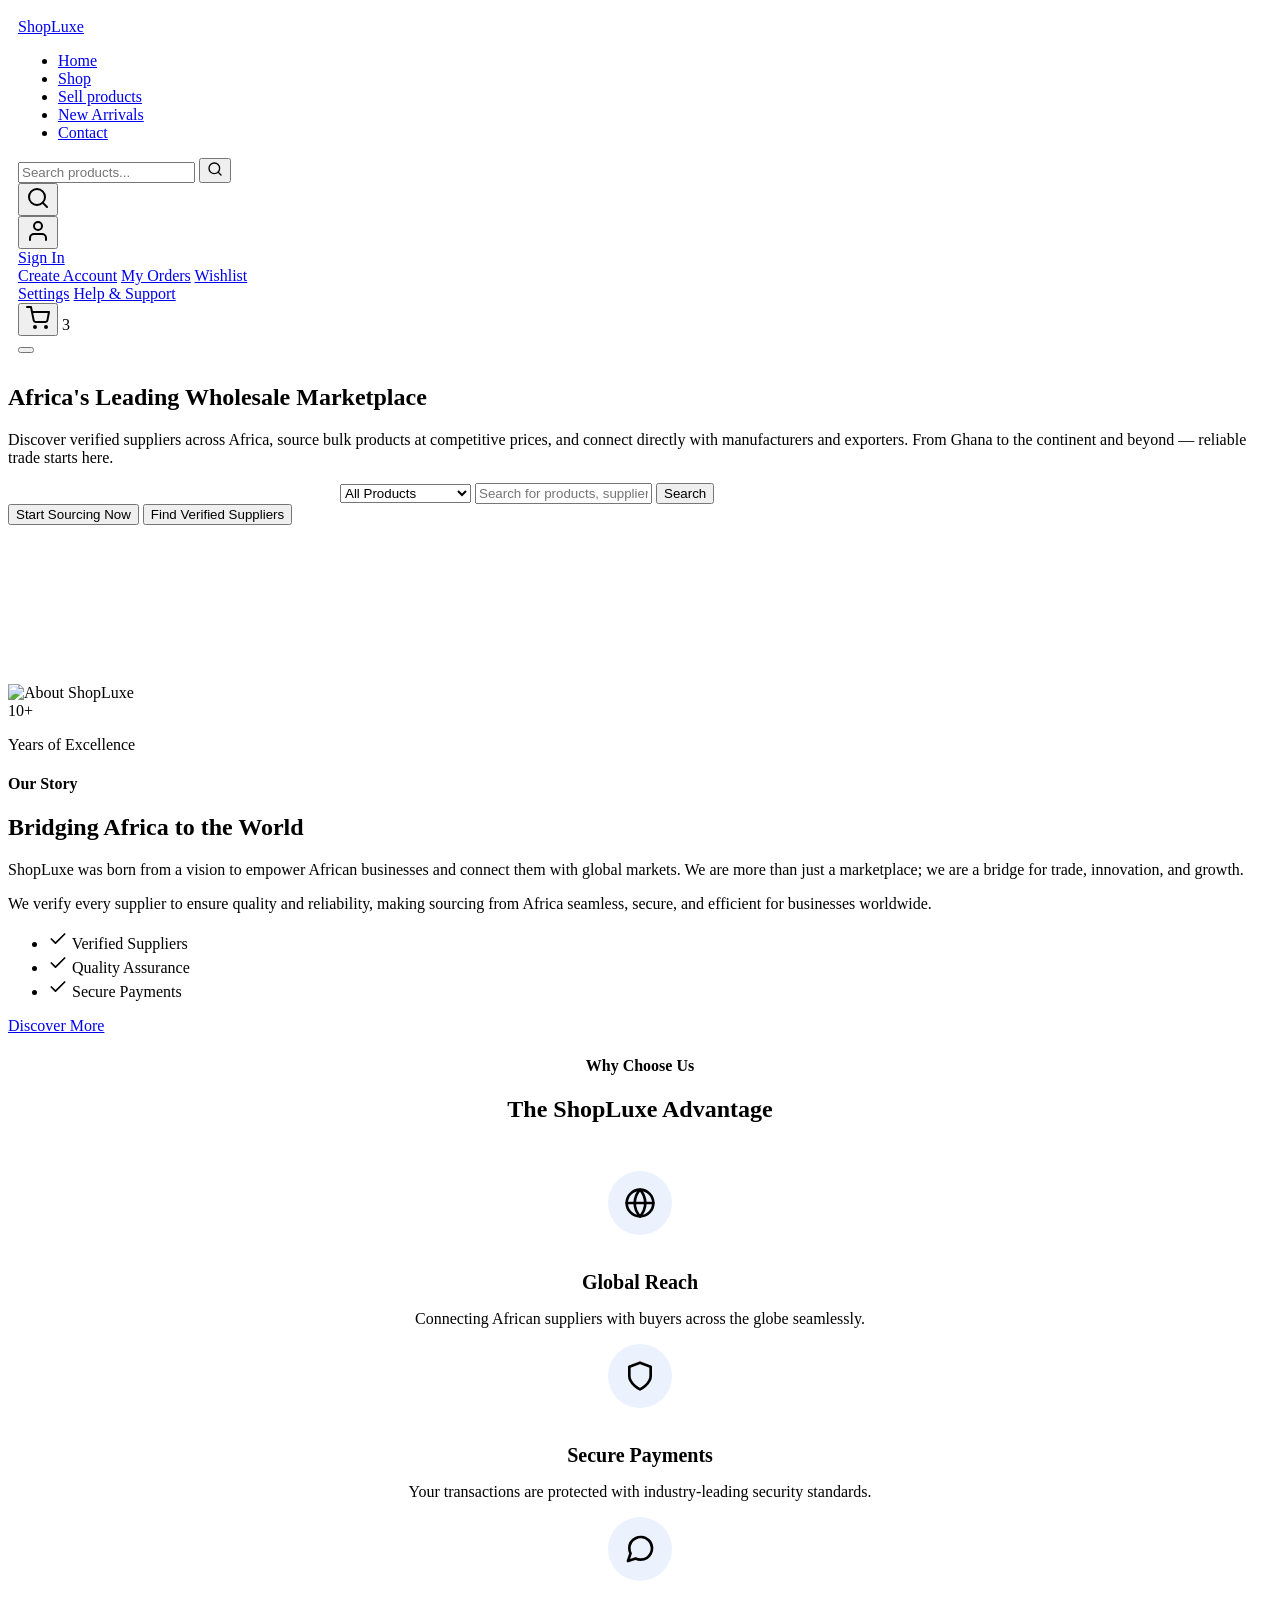
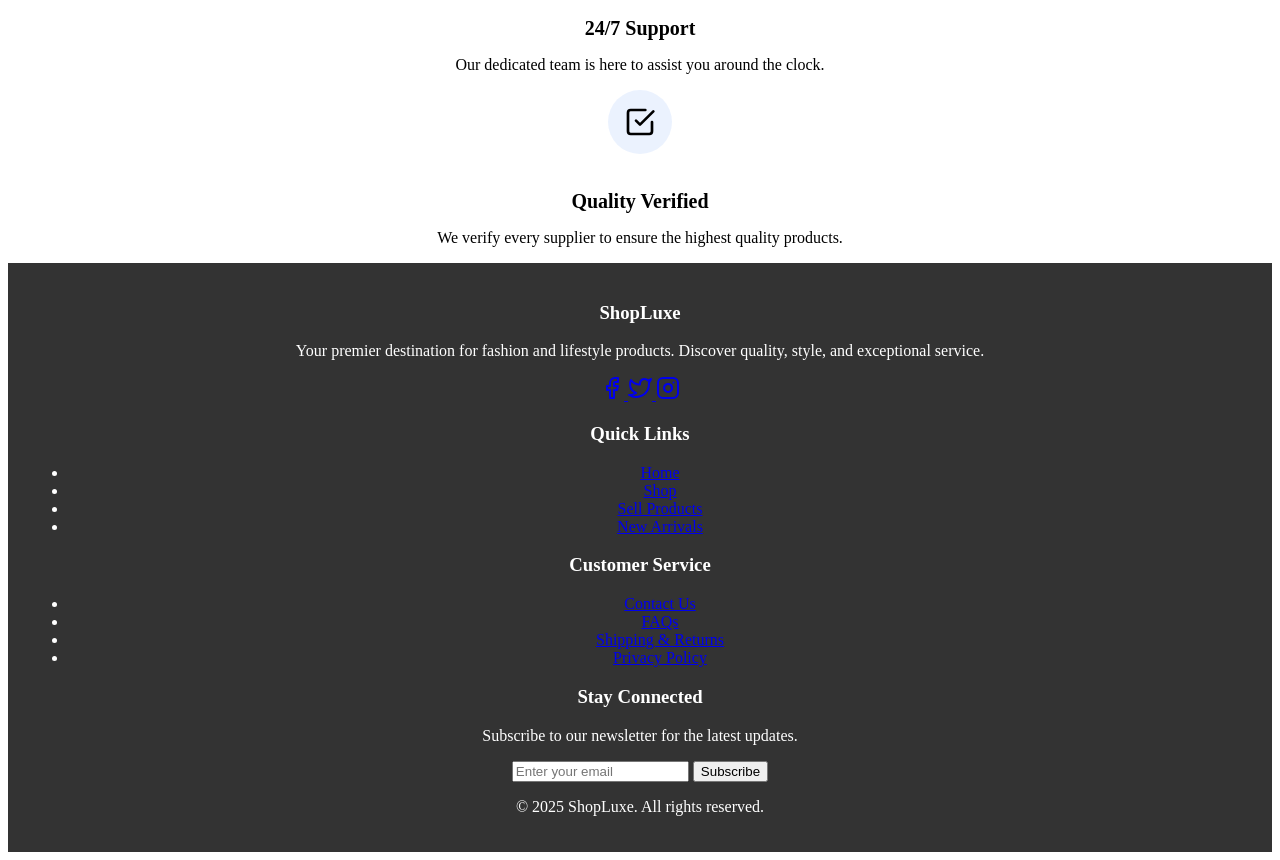
==== commit e339dd98: "Update print statement from 'Hello' to 'Goodbye'" ====
--- a/index.html
+++ b/index.html
@@ -626,4 +626,5 @@
   </script>
 </body>
 
-</html>+
+</html>
--- a/styles.css
+++ b/styles.css
@@ -1,2467 +1,87 @@
-/* Google Fonts Import */
-@import url('https://fonts.googleapis.com/css2?family=Outfit:wght@300;400;500;600;700&display=swap');
-
-/* Design Variables */
-:root {
-    /* Color Palette - Premium Dark & Gold/Blue */
-    --primary-color: #0f172a;
-    /* Deep Navy */
-    --secondary-color: #1e293b;
-    /* Slate */
-    --accent-color: #3b82f6;
-    /* Vibrant Blue - Trust & Modernity */
-    --accent-hover: #2563eb;
-    --gold: #d97706;
-    /* Luxury Accent */
-
-    --text-color: #334155;
-    /* Slate 700 */
-    --text-light: #64748b;
-    /* Slate 500 */
-    --bg-color: #f8fafc;
-    /* Slate 50 */
-    --white: #ffffff;
-
-    /* Shadows & Effects */
-    --shadow-sm: 0 1px 2px 0 rgb(0 0 0 / 0.05);
-    --shadow-md: 0 4px 6px -1px rgb(0 0 0 / 0.1), 0 2px 4px -2px rgb(0 0 0 / 0.1);
-    --shadow-lg: 0 10px 15px -3px rgb(0 0 0 / 0.1), 0 4px 6px -2px rgb(0 0 0 / 0.05);
-    --shadow-xl: 0 20px 25px -5px rgb(0 0 0 / 0.1), 0 10px 10px -5px rgb(0 0 0 / 0.04);
-
-    --radius-sm: 0.375rem;
-    --radius-md: 0.5rem;
-    --radius-lg: 0.75rem;
-
-    --font-main: 'Outfit', system-ui, -apple-system, sans-serif;
-
-    --transition: all 0.3s ease;
-}
-
-/* Reset & Base Styles */
-* {
-    margin: 0;
-    padding: 0;
-    box-sizing: border-box;
-}
-
-body {
-    font-family: var(--font-main);
-    background-color: var(--bg-color);
-    color: var(--text-color);
-    line-height: 1.6;
-    -webkit-font-smoothing: antialiased;
-    scroll-behavior: smooth;
-}
-
-a {
-    text-decoration: none;
-    color: inherit;
-    transition: var(--transition);
-}
-
-ul {
-    list-style: none;
-}
-
-h1,
-h2,
-h3,
-h4,
-h5,
-h6 {
-    color: var(--primary-color);
-    line-height: 1.2;
-    font-weight: 700;
-}
-
-button {
-    font-family: var(--font-main);
-}
-
-/* Utility Classes */
-.container {
-    max-width: 1200px;
-    margin: 0 auto;
-    padding: 0 2rem;
-}
-
-/* Navbar Styles */
-.navbar {
-    background-color: rgba(255, 255, 255, 0.95);
-    -webkit-backdrop-filter: blur(10px);
-    backdrop-filter: blur(10px);
-    box-shadow: var(--shadow-sm);
-    position: sticky;
-    top: 0;
-    z-index: 1000;
-    padding: 1rem 0;
-    transition: var(--transition);
-}
-
-.nav-container {
-    max-width: 1200px;
-    margin: 0 auto;
-    padding: 0 2rem;
-    display: flex;
-    justify-content: space-between;
-    align-items: center;
-}
-
-.nav-logo {
-    font-size: 1.75rem;
-    font-weight: 800;
-    color: var(--primary-color);
-    letter-spacing: -0.025em;
-    display: flex;
-    align-items: center;
-}
-
-.nav-logo span {
-    color: var(--accent-color);
-}
-
-.nav-menu {
-    display: flex;
-    gap: 2.5rem;
-    align-items: center;
-}
-
-.nav-link {
-    font-weight: 500;
-    color: var(--text-color);
-    position: relative;
-    padding: 0.5rem 0;
-}
-
-.nav-link:hover {
-    color: var(--accent-color);
-}
-
-.nav-link::after {
-    content: '';
-    position: absolute;
-    width: 0;
-    height: 2px;
-    bottom: 0;
-    left: 0;
-    background-color: var(--accent-color);
-    transition: var(--transition);
-}
-
-.nav-link:hover::after {
-    width: 100%;
-}
-
-.nav-icons {
-    display: flex;
-    gap: 1.25rem;
-    align-items: center;
-}
-
-.icon-btn {
-    background: none;
-    border: none;
-    cursor: pointer;
-    color: var(--text-color);
-    transition: var(--transition);
-    display: flex;
-    align-items: center;
-    justify-content: center;
-    padding: 0.5rem;
-    border-radius: 50%;
-}
-
-.icon-btn:hover {
-    color: var(--accent-color);
-    background-color: #eff6ff;
-    transform: translateY(-2px);
-}
-
-.cart-icon {
-    position: relative;
-}
-
-.cart-badge {
-    position: absolute;
-    top: -5px;
-    right: -5px;
-    background-color: var(--accent-color);
-    color: white;
-    font-size: 0.7rem;
-    width: 18px;
-    height: 18px;
-    border-radius: 50%;
-    display: flex;
-    justify-content: center;
-    align-items: center;
-    font-weight: 700;
-    box-shadow: 0 2px 4px rgba(59, 130, 246, 0.3);
-}
-
-/* Navbar Search */
-.nav-search-container {
-    position: relative;
-    display: none;
-    width: 250px;
-    margin-right: 0.5rem;
-    animation: fadeIn 0.3s ease;
-}
-
-.nav-search-container.active {
-    display: block;
-}
-
-.nav-search-input {
-    width: 100%;
-    padding: 0.6rem 2.5rem 0.6rem 1rem;
-    border: 1px solid #e2e8f0;
-    border-radius: 50px;
-    font-size: 0.9rem;
-    transition: var(--transition);
-    outline: none;
-    background: #f1f5f9;
-}
-
-.nav-search-input:focus {
-    background: var(--white);
-    border-color: var(--accent-color);
-    box-shadow: 0 0 0 4px rgba(59, 130, 246, 0.1);
-}
-
-.nav-search-btn {
-    position: absolute;
-    right: 5px;
-    top: 50%;
-    transform: translateY(-50%);
-    background: var(--accent-color);
-    color: var(--white);
-    border: none;
-    width: 28px;
-    height: 28px;
-    border-radius: 50%;
-    cursor: pointer;
-    display: flex;
-    align-items: center;
-    justify-content: center;
-    transition: var(--transition);
-}
-
-.nav-search-btn:hover {
-    background: var(--accent-hover);
-}
-
-/* Account Dropdown */
-.account-dropdown {
-    position: relative;
-}
-
-.account-menu {
-    position: absolute;
-    top: 120%;
-    right: 0;
-    background: var(--white);
-    min-width: 220px;
-    border-radius: var(--radius-md);
-    box-shadow: var(--shadow-lg);
-    opacity: 0;
-    visibility: hidden;
-    transform: translateY(10px);
-    transition: var(--transition);
-    z-index: 1001;
-    border: 1px solid #f1f5f9;
-    padding: 0.5rem;
-}
-
-.account-menu.active {
-    opacity: 1;
-    visibility: visible;
-    transform: translateY(0);
-}
-
-.account-link {
-    display: block;
-    padding: 0.75rem 1rem;
-    color: var(--text-color);
-    border-radius: var(--radius-sm);
-    font-size: 0.95rem;
-}
-
-.account-link:hover {
-    background-color: #f8fafc;
-    color: var(--accent-color);
-}
-
-.account-divider {
-    height: 1px;
-    background: #e2e8f0;
-    margin: 0.5rem 0;
-}
-
-/* Mobile Menu */
-.hamburger {
-    display: none;
-    cursor: pointer;
-    flex-direction: column;
-    gap: 5px;
-    background: none;
-    border: none;
-    padding: 0.5rem;
-}
-
-.bar {
-    display: block;
-    width: 24px;
-    height: 2px;
-    background-color: var(--primary-color);
-    transition: var(--transition);
-    border-radius: 2px;
-}
-
-@media (max-width: 768px) {
-    .hamburger {
-        display: flex;
-        z-index: 1002;
-    }
-
-    .nav-menu {
-        position: fixed;
-        top: 0;
-        left: 0;
-        width: 100%;
-        height: 100vh;
-        background-color: var(--white);
-        flex-direction: column;
-        justify-content: center;
-        transform: translateX(100%);
-        transition: transform 0.4s cubic-bezier(0.4, 0, 0.2, 1);
-        z-index: 1001;
-        padding-bottom: 2rem;
-    }
-
-    .nav-menu.active {
-        transform: translateX(0);
-    }
-
-    .nav-link {
-        font-size: 1.5rem;
-        padding: 1rem;
-    }
-
-    .nav-icons {
-        margin-right: 1rem;
-    }
-
-    .hamburger.active .bar:nth-child(1) {
-        transform: translateY(7px) rotate(45deg);
-    }
-
-    .hamburger.active .bar:nth-child(2) {
-        opacity: 0;
-    }
-
-    .hamburger.active .bar:nth-child(3) {
-        transform: translateY(-7px) rotate(-45deg);
-    }
-}
-
-/* Hero Section */
-.hero {
-    position: relative;
-    height: 80vh;
-    min-height: 600px;
-    display: flex;
-    align-items: center;
-    justify-content: center;
-    text-align: center;
-    color: var(--white);
-    background-size: cover;
-    background-position: center;
-    transition: background-image 1s ease-in-out;
-}
-
-.hero::before {
-    content: '';
-    position: absolute;
-    top: 0;
-    left: 0;
-    width: 100%;
-    height: 100%;
-    background: linear-gradient(180deg, rgba(15, 23, 42, 0.3) 0%, rgba(15, 23, 42, 0.6) 100%);
-}
-
-.hero-content {
-    position: relative;
-    z-index: 1;
-    max-width: 800px;
-    padding: 2.5rem;
-    background: rgba(255, 255, 255, 0.1);
-    -webkit-backdrop-filter: blur(12px);
-    backdrop-filter: blur(12px);
-    border-radius: 24px;
-    border: 1px solid rgba(255, 255, 255, 0.2);
-    box-shadow: 0 25px 50px -12px rgba(0, 0, 0, 0.25);
-    animation: slideUp 0.8s ease-out;
-}
-
-.hero h1 {
-    font-size: 3.5rem;
-    font-weight: 800;
-    margin-bottom: 1rem;
-    line-height: 1.1;
-    color: var(--white);
-    text-shadow: 0 2px 4px rgba(0, 0, 0, 0.1);
-}
-
-.hero p {
-    font-size: 1.25rem;
-    margin-bottom: 2rem;
-    color: #e2e8f0;
-}
-
-@media (max-width: 768px) {
-    .hero h1 {
-        font-size: 2.5rem;
-    }
-
-    .hero p {
-        font-size: 1rem;
-    }
-}
-
-/* Hero Search Bar */
-.search-container {
-    display: flex;
-    background: var(--white);
-    padding: 0.5rem;
-    border-radius: 50px;
-    box-shadow: 0 4px 6px -1px rgba(0, 0, 0, 0.1);
-    max-width: 600px;
-    margin: 0 auto 2rem;
-    transition: var(--transition);
-}
-
-.search-container:focus-within {
-    transform: translateY(-2px);
-    box-shadow: 0 10px 15px -3px rgba(0, 0, 0, 0.1);
-}
-
-.category-select {
-    padding: 0.75rem 1.5rem;
-    border: none;
-    background: transparent;
-    border-right: 1px solid #e2e8f0;
-    outline: none;
-    color: var(--text-color);
-    font-weight: 500;
-    cursor: pointer;
-}
-
-.search-input {
-    flex: 1;
-    padding: 0.75rem 1.5rem;
-    border: none;
-    outline: none;
-    font-size: 1rem;
-}
-
-.search-btn {
-    background: var(--primary-color);
-    color: var(--white);
-    border: none;
-    padding: 0.75rem 2rem;
-    border-radius: 25px;
-    cursor: pointer;
-    font-weight: 600;
-    transition: var(--transition);
-}
-
-.search-btn:hover {
-    background: var(--accent-color);
-}
-
-/* CTA Buttons */
-.cta-buttons {
-    display: flex;
-    gap: 1rem;
-    justify-content: center;
-}
-
-.btn {
-    padding: 1rem 2rem;
-    border-radius: 50px;
-    font-weight: 600;
-    text-transform: uppercase;
-    letter-spacing: 0.05em;
-    cursor: pointer;
-    transition: var(--transition);
-    border: none;
-}
-
-.btn-primary {
-    background: var(--accent-color);
-    color: var(--white);
-    box-shadow: 0 4px 6px rgba(59, 130, 246, 0.3);
-}
-
-.btn-primary:hover {
-    background: var(--accent-hover);
-    transform: translateY(-2px);
-    box-shadow: 0 10px 15px rgba(59, 130, 246, 0.4);
-}
-
-.btn-secondary {
-    background: rgba(255, 255, 255, 0.1);
-    color: var(--white);
-    -webkit-backdrop-filter: blur(4px);
-    backdrop-filter: blur(4px);
-    border: 1px solid rgba(255, 255, 255, 0.3);
-}
-
-.btn-secondary:hover {
-    background: rgba(255, 255, 255, 0.2);
-    transform: translateY(-2px);
-}
-
-/* Modal Styles */
-.modal {
-    position: fixed;
-    top: 0;
-    left: 0;
-    width: 100%;
-    height: 100%;
-    background: rgba(15, 23, 42, 0.6);
-    -webkit-backdrop-filter: blur(4px);
-    backdrop-filter: blur(4px);
-    z-index: 2000;
-    display: none;
-    justify-content: center;
-    align-items: center;
-}
-
-.modal.active {
-    display: flex;
-    animation: fadeIn 0.3s ease;
-}
-
-.modal-content {
-    background: var(--white);
-    width: 90%;
-    max-width: 450px;
-    border-radius: 20px;
-    padding: 2.5rem;
-    position: relative;
-    box-shadow: var(--shadow-xl);
-    max-height: 90vh;
-    overflow-y: auto;
-    animation: scaleUp 0.3s ease;
-}
-
-.modal-close {
-    position: absolute;
-    top: 1.5rem;
-    right: 1.5rem;
-    font-size: 1.5rem;
-    background: none;
-    border: none;
-    cursor: pointer;
-    color: #94a3b8;
-    transition: var(--transition);
-}
-
-.modal-close:hover {
-    color: var(--primary-color);
-}
-
-.modal-header {
-    text-align: center;
-    margin-bottom: 2rem;
-}
-
-.modal-title {
-    font-size: 2rem;
-    margin-bottom: 0.5rem;
-}
-
-.modal-subtitle {
-    color: var(--text-light);
-}
-
-/* Form Styles */
-.form-group {
-    margin-bottom: 1.5rem;
-}
-
-.form-label {
-    display: block;
-    font-weight: 500;
-    margin-bottom: 0.5rem;
-    color: var(--secondary-color);
-}
-
-.form-input {
-    width: 100%;
-    padding: 0.875rem 1rem;
-    border: 2px solid #e2e8f0;
-    border-radius: var(--radius-md);
-    font-size: 1rem;
-    transition: var(--transition);
-    outline: none;
-}
-
-.form-input:focus {
-    border-color: var(--accent-color);
-    box-shadow: 0 0 0 3px rgba(59, 130, 246, 0.1);
-}
-
-.form-row {
-    display: grid;
-    grid-template-columns: 1fr 1fr;
-    gap: 1rem;
-}
-
-.checkbox-group {
-    display: flex;
-    align-items: center;
-    gap: 0.75rem;
-    margin-bottom: 1.5rem;
-}
-
-.checkbox-group input {
-    width: 18px;
-    height: 18px;
-    accent-color: var(--accent-color);
-}
-
-.checkbox-group label {
-    color: var(--text-light);
-    font-size: 0.9rem;
-}
-
-.modal-btn {
-    width: 100%;
-    padding: 1rem;
-    border-radius: var(--radius-md);
-    font-weight: 600;
-    font-size: 1rem;
-    cursor: pointer;
-    transition: var(--transition);
-    margin-bottom: 1rem;
-    border: none;
-}
-
-.modal-btn-primary {
-    background: var(--primary-color);
-    color: var(--white);
-}
-
-.modal-btn-primary:hover {
-    background: var(--accent-color);
-    transform: translateY(-2px);
-}
-
-.modal-btn-secondary {
-    background: transparent;
-    color: var(--text-color);
-    border: 2px solid #e2e8f0;
-}
-
-.modal-btn-secondary:hover {
-    background: #f1f5f9;
-    border-color: #cbd5e1;
-}
-
-.modal-footer {
-    text-align: center;
-    margin-top: 1.5rem;
-    font-size: 0.85rem;
-    color: var(--text-light);
-}
-
-.modal-footer a {
-    color: var(--accent-color);
-    font-weight: 500;
-}
-
-.success-message {
-    background: #dcfce7;
-    color: #166534;
-    padding: 1rem;
-    border-radius: var(--radius-md);
-    text-align: center;
-    margin-bottom: 1.5rem;
-    display: none;
-}
-
-/* Page Specific Containers */
-.settings-container,
-.help-container {
-    max-width: 900px;
-    margin: 3rem auto;
-    padding: 0 2rem;
-}
-
-.page-header {
-    margin-bottom: 3rem;
-    text-align: center;
-}
-
-.page-header h1 {
-    font-size: 2.5rem;
-    margin-bottom: 0.5rem;
-}
-
-.page-header p {
-    color: var(--text-light);
-    font-size: 1.1rem;
-}
-
-/* Cards (Settings/Help) */
-.card-section {
-    background: var(--white);
-    border-radius: 16px;
-    padding: 2.5rem;
-    box-shadow: var(--shadow-md);
-    margin-bottom: 2rem;
-    border: 1px solid #f1f5f9;
-    transition: var(--transition);
-}
-
-.card-section:hover {
-    box-shadow: var(--shadow-lg);
-}
-
-.card-title {
-    font-size: 1.5rem;
-    margin-bottom: 1.5rem;
-    padding-bottom: 1rem;
-    border-bottom: 1px solid #e2e8f0;
-    color: var(--primary-color);
-}
-
-/* FAQ Styles */
-.faq-item {
-    border: 1px solid #e2e8f0;
-    border-radius: var(--radius-md);
-    margin-bottom: 1rem;
-    overflow: hidden;
-    transition: var(--transition);
-}
-
-.faq-item.active {
-    border-color: var(--accent-color);
-    background: #eff6ff;
-}
-
-.faq-question {
-    padding: 1.25rem;
-    cursor: pointer;
-    font-weight: 600;
-    display: flex;
-    justify-content: space-between;
-    align-items: center;
-    color: var(--primary-color);
-}
-
-.faq-answer {
-    padding: 0 1.25rem 1.25rem;
-    display: none;
-    color: var(--text-color);
-    line-height: 1.7;
-}
-
-.faq-item.active .faq-answer {
-    display: block;
-    animation: slideDown 0.3s ease;
-}
-
-/* Footer Styles */
-.footer {
-    background-color: var(--primary-color);
-    color: var(--white);
-    padding: 5rem 0 2rem;
-    margin-top: 5rem;
-}
-
-.footer-content {
-    display: flex;
-    justify-content: space-between;
-    flex-wrap: wrap;
-    gap: 3rem;
-    max-width: 1200px;
-    margin: 0 auto;
-    padding: 0 2rem;
-}
-
-.footer-section {
-    flex: 1;
-    min-width: 250px;
-}
-
-/* Force the last section (Stay Connected) to align right if space permits, 
-   but Flexbox space-between handles this naturally if there are items in between.
-   If we want specifically the last item to be far right and others left, we can use margin-left: auto on the last child.
-*/
-.footer-section:last-child {
-    text-align: right;
-    flex: 0 0 auto;
-    /* Don't stretch the last item too much */
-}
-
-/* Ensure the form elements inside aligned right section look good */
-.footer-section:last-child form {
-    justify-content: flex-end;
-    display: flex;
-    gap: 0.5rem;
-    margin-top: 1rem;
-}
-
-.footer-input {
-    flex: 1;
-    padding: 0.75rem 1rem;
-    border: none;
-    border-radius: var(--radius-sm);
-    outline: none;
-    font-size: 0.9rem;
-    min-width: 200px;
-}
-
-.footer-btn {
-    background-color: var(--accent-color);
-    color: var(--white);
-    border: none;
-    padding: 0.75rem 1.5rem;
-    border-radius: var(--radius-sm);
-    cursor: pointer;
-    font-weight: 600;
-    transition: var(--transition);
-}
-
-.footer-btn:hover {
-    background-color: var(--accent-hover);
-    transform: translateY(-2px);
-}
-
-.footer-section h3 {
-    color: var(--white);
-    margin-bottom: 1.5rem;
-    font-size: 1.25rem;
-}
-
-.footer-section p {
-    color: #94a3b8;
-    line-height: 1.7;
-}
-
-.footer-section ul li {
-    margin-bottom: 0.75rem;
-}
-
-.footer-section ul li a {
-    color: #cbd5e1;
-}
-
-.footer-section ul li a:hover {
-    color: var(--accent-color);
-    padding-left: 5px;
-}
-
-.social-links {
-    display: flex;
-    gap: 1rem;
-    margin-top: 1.5rem;
-}
-
-/* Fix social links alignment in the first section */
-.footer-section:first-child .social-links {
-    justify-content: flex-start;
-}
-
-.footer-bottom {
-    text-align: center;
-    margin-top: 4rem;
-    padding-top: 2rem;
-    border-top: 1px solid rgba(255, 255, 255, 0.1);
-    color: #64748b;
-}
-
-/* Animations */
-@keyframes fadeIn {
-    from {
-        opacity: 0;
-    }
-
-    to {
-        opacity: 1;
-    }
-}
-
-@keyframes slideUp {
-    from {
-        opacity: 0;
-        transform: translateY(20px);
-    }
-
-    to {
-        opacity: 1;
-        transform: translateY(0);
-    }
-}
-
-@keyframes scaleUp {
-    from {
-        opacity: 0;
-        transform: scale(0.95);
-    }
-
-    to {
-        opacity: 1;
-        transform: scale(1);
-    }
-}
-
-@keyframes slideDown {
-    from {
-        opacity: 0;
-        transform: translateY(-10px);
-    }
-
-    to {
-        opacity: 1;
-        transform: translateY(0);
-    }
-}
-
-/* Utility Classes Addition */
-.text-accent {
-    color: var(--accent-color);
-}
-
-/* Checkout Page Styles */
-.checkout-grid {
-    display: grid;
-    grid-template-columns: 1fr 380px;
-    gap: 2rem;
-    align-items: start;
-}
-
-@media (max-width: 968px) {
-    .checkout-grid {
-        grid-template-columns: 1fr;
-    }
-}
-
-.cart-item {
-    display: flex;
-    justify-content: space-between;
-    align-items: center;
-    padding: 1rem 0;
-    border-bottom: 1px solid #e2e8f0;
-}
-
-.cart-item:last-child {
-    border-bottom: none;
-}
-
-.cart-item-info {
-    flex: 1;
-}
-
-.cart-item-name {
-    font-weight: 600;
-    color: var(--primary-color);
-    margin-bottom: 0.25rem;
-}
-
-.cart-item-price {
-    color: var(--text-light);
-    font-size: 0.9rem;
-}
-
-.cart-item-actions {
-    text-align: right;
-    display: flex;
-    flex-direction: column;
-    align-items: flex-end;
-    gap: 0.5rem;
-}
-
-.cart-item-total {
-    font-weight: 600;
-    color: var(--primary-color);
-}
-
-.remove-btn {
-    background: none;
-    border: none;
-    color: #ef4444;
-    cursor: pointer;
-    font-size: 1.25rem;
-    padding: 0;
-    transition: var(--transition);
-}
-
-.remove-btn:hover {
-    color: #dc2626;
-    transform: scale(1.1);
-}
-
-.summary-card {
-    position: sticky;
-    top: 6rem;
-    background: #f8fafc;
-    border: 1px solid #e2e8f0;
-}
-
-.summary-row {
-    display: flex;
-    justify-content: space-between;
-    margin-bottom: 1rem;
-    color: var(--text-color);
-}
-
-.summary-divider {
-    height: 1px;
-    background: #e2e8f0;
-    margin: 1.5rem 0;
-}
-
-.total-row {
-    font-size: 1.25rem;
-    font-weight: 700;
-    color: var(--primary-color);
-    margin-bottom: 0;
-}
-
-.empty-cart-msg {
-    text-align: center;
-    padding: 2rem;
-    color: var(--text-light);
-}
-
-.secure-badge {
-    text-align: center;
-    font-size: 0.85rem;
-    color: var(--text-light);
-    margin-top: 1rem;
-    display: flex;
-    align-items: center;
-    justify-content: center;
-}
-
-.place-order-btn {
-    width: 100%;
-    margin-top: 1.5rem;
-}
-
-.secure-icon {
-    margin-right: 0.5rem;
-    vertical-align: middle;
-}
-
-/* Receipt Styles */
-.receipt-container {
-    justify-content: center;
-    align-items: center;
-    padding: 2rem 0;
-}
-
-.receipt-card {
-    max-width: 500px;
-    width: 100%;
-    margin: 0 auto;
-    text-align: center;
-}
-
-.receipt-header {
-    margin-bottom: 2rem;
-}
-
-.receipt-check {
-    width: 80px;
-    height: 80px;
-    background: #ecfdf5;
-    border-radius: 50%;
-    display: flex;
-    align-items: center;
-    justify-content: center;
-    margin: 0 auto 1.5rem;
-}
-
-.receipt-details {
-    text-align: left;
-    background: #f8fafc;
-    padding: 1.5rem;
-    border-radius: 12px;
-    margin-bottom: 2rem;
-}
-
-/* About Section Styles */
-.about-section {
-    padding: 6rem 0;
-    background: var(--white);
-}
-
-.about-grid {
-    display: grid;
-    grid-template-columns: 1fr 1fr;
-    gap: 4rem;
-    align-items: center;
-}
-
-.about-image {
-    position: relative;
-    border-radius: 20px;
-    overflow: hidden;
-    box-shadow: var(--shadow-xl);
-}
-
-.about-image img {
-    width: 100%;
-    height: 100%;
-    object-fit: cover;
-    display: block;
-    transition: var(--transition);
-}
-
-.about-image:hover img {
-    transform: scale(1.05);
-}
-
-.about-badge {
-    position: absolute;
-    bottom: 20px;
-    right: 20px;
-    background: rgba(255, 255, 255, 0.95);
-    -webkit-backdrop-filter: blur(10px);
-    backdrop-filter: blur(10px);
-    padding: 1.5rem;
-    border-radius: 16px;
-    box-shadow: var(--shadow-lg);
-    text-align: center;
-}
-
-.about-badge span {
-    display: block;
-    font-size: 2rem;
-    font-weight: 800;
-    color: var(--accent-color);
-    line-height: 1;
-}
-
-.about-badge p {
-    margin: 0;
-    font-size: 0.9rem;
-    font-weight: 600;
-    color: var(--primary-color);
-}
-
-.about-content {
-    animation: fadeIn 1s ease-out;
-}
-
-.section-subtitle {
-    display: inline-block;
-    color: var(--accent-color);
-    font-weight: 600;
-    text-transform: uppercase;
-    letter-spacing: 2px;
-    margin-bottom: 1rem;
-    font-size: 0.9rem;
-}
-
-.section-title {
-    font-size: 2.5rem;
-    color: var(--primary-color);
-    margin-bottom: 1.5rem;
-    line-height: 1.2;
-}
-
-.about-content p {
-    color: var(--text-light);
-    margin-bottom: 1.5rem;
-    line-height: 1.7;
-    font-size: 1.05rem;
-}
-
-.about-features {
-    list-style: none;
-    margin-bottom: 2rem;
-}
-
-.about-features li {
-    display: flex;
-    align-items: center;
-    gap: 0.75rem;
-    margin-bottom: 0.75rem;
-    color: var(--primary-color);
-    font-weight: 500;
-}
-
-.check-icon {
-    color: var(--accent-color);
-    flex-shrink: 0;
-}
-
-@media (max-width: 968px) {
-    .about-grid {
-        grid-template-columns: 1fr;
-        gap: 2rem;
-    }
-
-    .about-image {
-        order: -1;
-    }
-
-    .section-title {
-        font-size: 2rem;
-    }
-}
-
-/* ========== SHOP PAGE STYLES ========== */
-
-.shop-layout {
-    display: flex;
-    max-width: 1400px;
-    margin: 0 auto;
-    padding: 1.5rem;
-    gap: 1.5rem;
-}
-
-/* Sidebar */
-.sidebar {
-    width: 260px;
-    flex-shrink: 0;
-    display: flex;
-    flex-direction: column;
-    gap: 1rem;
-}
-
-.filter-card {
-    background: var(--white);
-    border-radius: var(--border-radius);
-    padding: 1.25rem;
-    box-shadow: var(--shadow);
-}
-
-.filter-title {
-    font-size: 0.875rem;
-    font-weight: 700;
-    color: var(--primary-color);
-    text-transform: uppercase;
-    letter-spacing: 0.05em;
-    margin-bottom: 1rem;
-    padding-bottom: 0.75rem;
-    border-bottom: 1px solid #e5e7eb;
-}
-
-.category-list {
-    display: flex;
-    flex-direction: column;
-    gap: 0.5rem;
-}
-
-.category-item {
-    display: flex;
-    align-items: center;
-    justify-content: space-between;
-    padding: 0.5rem 0;
-    cursor: pointer;
-    color: var(--text-color);
-    transition: color 0.2s;
-}
-
-.category-item:hover {
-    color: var(--accent-color);
-    /* Changed to use variable */
-}
-
-.category-item.active {
-    color: var(--accent-color);
-    /* Changed to use variable */
-    font-weight: 600;
-}
-
-.category-count {
-    font-size: 0.75rem;
-    color: var(--text-light);
-    background: #f1f5f9;
-    padding: 0.125rem 0.5rem;
-    border-radius: 10px;
-}
-
-/* Price Range */
-.price-inputs {
-    display: flex;
-    gap: 0.75rem;
-    align-items: center;
-    margin-bottom: 1rem;
-}
-
-.price-input {
-    flex: 1;
-    padding: 0.625rem;
-    border: 1px solid #e5e7eb;
-    border-radius: 6px;
-    font-size: 0.875rem;
-    text-align: center;
-}
-
-.price-input:focus {
-    outline: none;
-    border-color: var(--accent-color);
-    /* Changed to use variable */
-}
-
-.price-range-slider {
-    width: 100%;
-    height: 4px;
-    background: #e5e7eb;
-    border-radius: 2px;
-    appearance: none;
-    cursor: pointer;
-}
-
-.price-range-slider::-webkit-slider-thumb {
-    appearance: none;
-    width: 16px;
-    height: 16px;
-    background: var(--accent-color);
-    /* Changed to use variable */
-    border-radius: 50%;
-    cursor: pointer;
-}
-
-.apply-btn {
-    width: 100%;
-    padding: 0.75rem;
-    background: var(--accent-color);
-    /* Changed to use variable */
-    color: var(--white);
-    border: none;
-    border-radius: 6px;
-    font-weight: 600;
-    cursor: pointer;
-    margin-top: 1rem;
-    transition: background 0.2s;
-}
-
-.apply-btn:hover {
-    background: var(--primary-color);
-    /* Changed to use variable for hover */
-}
-
-/* Checkbox Filters */
-.filter-option {
-    display: flex;
-    align-items: center;
-    gap: 0.75rem;
-    padding: 0.5rem 0;
-    cursor: pointer;
-}
-
-.filter-option input[type="checkbox"] {
-    width: 18px;
-    height: 18px;
-    accent-color: var(--accent-color);
-    /* Changed to use variable */
-    cursor: pointer;
-}
-
-.filter-option label {
-    cursor: pointer;
-    font-size: 0.9rem;
-    color: var(--text-color);
-}
-
-/* Star Rating Filter */
-.rating-option {
-    display: flex;
-    align-items: center;
-    gap: 0.5rem;
-    padding: 0.5rem 0;
-    cursor: pointer;
-}
-
-.stars {
-    display: flex;
-    gap: 2px;
-}
-
-.star {
-    color: #fbbf24;
-    font-size: 1rem;
-}
-
-.star.empty {
-    color: #d1d5db;
-}
-
-.rating-text {
-    font-size: 0.875rem;
-    color: var(--text-light);
-}
-
-/* Main Content */
-.main-content {
-    flex: 1;
-    min-width: 0;
-}
-
-.results-header {
-    background: var(--white);
-    border-radius: var(--border-radius);
-    padding: 1rem 1.25rem;
-    margin-bottom: 1rem;
-    display: flex;
-    justify-content: space-between;
-    align-items: center;
-    box-shadow: var(--shadow);
-    flex-wrap: wrap;
-    gap: 1rem;
-}
-
-.results-count {
-    font-size: 0.9rem;
-    color: var(--text-color);
-}
-
-.results-count strong {
-    color: var(--primary-color);
-}
-
-.sort-dropdown {
-    display: flex;
-    align-items: center;
-    gap: 0.5rem;
-}
-
-.sort-dropdown label {
-    font-size: 0.875rem;
-    color: var(--text-light);
-}
-
-.sort-select {
-    padding: 0.5rem 1rem;
-    border: 1px solid #e5e7eb;
-    border-radius: 6px;
-    font-size: 0.875rem;
-    cursor: pointer;
-    background: var(--white);
-}
-
-/* Products Grid */
-.products-grid {
-    display: grid;
-    grid-template-columns: repeat(auto-fill, minmax(200px, 1fr));
-    gap: 1rem;
-}
-
-.product-card {
-    background: var(--white);
-    border-radius: var(--border-radius);
-    overflow: hidden;
-    box-shadow: var(--shadow);
-    transition: transform 0.3s ease, box-shadow 0.3s ease;
-    position: relative;
-    display: flex;
-    flex-direction: column;
-}
-
-.product-card:hover {
-    transform: translateY(-4px);
-    box-shadow: var(--shadow-hover);
-}
-
-.discount-badge {
-    position: absolute;
-    top: 10px;
-    right: 10px;
-    background: var(--accent-color);
-    /* Changed to use variable */
-    color: var(--white);
-    padding: 0.25rem 0.5rem;
-    border-radius: 4px;
-    font-size: 0.75rem;
-    font-weight: 700;
-}
-
-.product-image-container {
-    width: 100%;
-    height: 200px;
-    overflow: hidden;
-    display: flex;
-    align-items: center;
-    justify-content: center;
-    background: #fafafa;
-    padding: 1rem;
-}
-
-.product-image {
-    max-width: 100%;
-    max-height: 100%;
-    object-fit: contain;
-    transition: transform 0.3s ease;
-}
-
-.product-card:hover .product-image {
-    transform: scale(1.05);
-}
-
-.product-info {
-    padding: 1rem;
-    flex: 1;
-    display: flex;
-    flex-direction: column;
-}
-
-.product-name {
-    font-size: 0.9rem;
-    font-weight: 500;
-    color: var(--primary-color);
-    margin-bottom: 0.5rem;
-    display: -webkit-box;
-    -webkit-line-clamp: 2;
-    line-clamp: 2;
-    -webkit-box-orient: vertical;
-    overflow: hidden;
-    line-height: 1.4;
-    min-height: 2.8em;
-}
-
-.product-price {
-    display: flex;
-    align-items: baseline;
-    gap: 0.5rem;
-    margin-bottom: 0.5rem;
-    margin-top: auto;
-}
-
-.current-price {
-    font-size: 1.125rem;
-    font-weight: 700;
-    color: var(--primary-color);
-}
-
-.original-price {
-    font-size: 0.875rem;
-    color: var(--text-light);
-    text-decoration: line-through;
-}
-
-.product-rating {
-    display: flex;
-    align-items: center;
-    gap: 0.5rem;
-    margin-bottom: 0.75rem;
-}
-
-.product-rating .stars {
-    font-size: 0.8rem;
-}
-
-.review-count {
-    font-size: 0.75rem;
-    color: var(--text-light);
-}
-
-.add-to-cart-btn {
-    width: 100%;
-    padding: 0.75rem;
-    background: var(--accent-color);
-    /* Changed to use variable */
-    color: var(--white);
-    border: none;
-    border-radius: 6px;
-    font-weight: 600;
-    font-size: 0.875rem;
-    cursor: pointer;
-    transition: background 0.2s ease, transform 0.1s ease;
-}
-
-.add-to-cart-btn:hover {
-    background: var(--primary-color);
-    /* Changed to use variable */
-}
-
-.add-to-cart-btn:active {
-    transform: scale(0.98);
-}
-
-/* Mobile Toggle Sidebar */
-.sidebar-toggle {
-    display: none;
-    width: 100%;
-    padding: 1rem;
-    background: var(--white);
-    border: none;
-    border-radius: var(--border-radius);
-    margin-bottom: 1rem;
-    font-weight: 600;
-    color: var(--primary-color);
-    cursor: pointer;
-    box-shadow: var(--shadow);
-}
-
-/* Footer Styles */
-.footer {
-    background-color: var(--primary-color);
-    color: var(--white);
-    padding: 4rem 2rem 2rem;
-    margin-top: 4rem;
-}
-
-.footer-content {
-    max-width: 1200px;
-    margin: 0 auto;
-    display: grid;
-    grid-template-columns: repeat(auto-fit, minmax(250px, 1fr));
-    gap: 2rem;
-}
-
-.footer-section h3 {
-    font-size: 1.25rem;
-    font-weight: 600;
-    margin-bottom: 1rem;
-    color: var(--accent-color);
-}
-
-.footer-section ul {
-    list-style: none;
-}
-
-.footer-section ul li {
-    margin-bottom: 0.5rem;
-}
-
-.footer-section ul li a {
-    color: #cbd5e1;
-    transition: color 0.3s ease;
-}
-
-.footer-section ul li a:hover {
-    color: var(--accent-color);
-}
-
-.footer-bottom {
-    border-top: 1px solid #334155;
-    padding-top: 2rem;
-    margin-top: 2rem;
-    text-align: center;
-    color: #cbd5e1;
-}
-
-.social-links {
-    display: flex;
-    gap: 1rem;
-    margin-top: 1rem;
-}
-
-.social-links a {
-    color: var(--white);
-    transition: color 0.3s ease;
-}
-
-.social-links a:hover {
-    color: var(--accent-color);
-}
-
-.footer-input {
-    padding: 0.75rem;
-    border-radius: 4px;
-    border: none;
-    margin-bottom: 0.5rem;
-    width: 100%;
-}
-
-.footer-btn {
-    padding: 0.75rem;
-    background: var(--accent-color);
-    color: white;
-    border: none;
-    border-radius: 4px;
-    cursor: pointer;
-    width: 100%;
-}
-
-/* Responsive Media Queries */
-@media (max-width: 992px) {
-    .shop-layout {
-        flex-direction: column;
-    }
-
-    .sidebar {
-        width: 100%;
-        display: none;
-    }
-
-    .sidebar.active {
-        display: flex;
-    }
-
-    .sidebar-toggle {
-        display: flex;
-        align-items: center;
-        justify-content: center;
-        gap: 0.5rem;
-    }
-
-    .products-grid {
-        grid-template-columns: repeat(auto-fill, minmax(160px, 1fr));
-    }
-
-    .product-image-container {
-        height: 160px;
-    }
-}
-
-@media (max-width: 768px) {
-    .navbar {
-        padding: 1rem;
-    }
-
-    .nav-menu {
-        position: fixed;
-        left: -100%;
-        top: 0;
-        flex-direction: column;
-        background-color: var(--white);
-        width: 100%;
-        height: 100vh;
-        text-align: center;
-        transition: 0.3s;
-        box-shadow: 0 10px 27px rgba(0, 0, 0, 0.05);
-        justify-content: center;
-        padding-bottom: 2rem;
-        z-index: 999;
-    }
-
-    .nav-menu.active {
-        left: 0;
-    }
-
-    .nav-link {
-        font-size: 1.25rem;
-        margin: 1rem 0;
-    }
-
-    .hamburger {
-        display: flex;
-        z-index: 1000;
-    }
-}
-
-@media (max-width: 480px) {
-    .shop-layout {
-        padding: 1rem;
-    }
-
-    .products-grid {
-        grid-template-columns: repeat(2, 1fr);
-        gap: 0.75rem;
-    }
-
-    .product-info {
-        padding: 0.75rem;
-    }
-
-    .product-name {
-        font-size: 0.8rem;
-    }
-
-    .current-price {
-        font-size: 1rem;
-    }
-}
-
-/* ========== NEW ARRIVALS PAGE STYLES ========== */
-
-/* Search Bar */
-.search-container {
-    position: relative;
-    display: none;
-    width: 300px;
-    margin-right: 1rem;
-}
-
-.search-container.active {
-    display: block;
-}
-
-.search-input {
-    width: 100%;
-    padding: 0.75rem 1rem;
-    border: 2px solid #e2e8f0;
-    border-radius: 25px;
-    font-size: 1rem;
-    transition: all 0.3s ease;
-    outline: none;
-}
-
-.search-input:focus {
-    border-color: var(--accent-color);
-    box-shadow: 0 0 0 3px rgba(59, 130, 246, 0.1);
-}
-
-.search-btn {
-    position: absolute;
-    right: 8px;
-    top: 50%;
-    transform: translateY(-50%);
-    background: var(--accent-color);
-    color: var(--white);
-    border: none;
-    padding: 0.5rem;
-    border-radius: 50%;
-    cursor: pointer;
-    transition: background-color 0.3s ease;
-}
-
-.search-btn:hover {
-    background: #2563eb;
-}
-
-/* Account Dropdown */
-.account-dropdown {
-    position: relative;
-}
-
-.account-menu {
-    position: absolute;
-    top: 100%;
-    right: 0;
-    background: var(--white);
-    min-width: 200px;
-    border-radius: 8px;
-    box-shadow: 0 10px 25px rgba(0, 0, 0, 0.1);
-    opacity: 0;
-    visibility: hidden;
-    transform: translateY(-10px);
-    transition: all 0.3s ease;
-    z-index: 1001;
-}
-
-.account-menu.active {
-    opacity: 1;
-    visibility: visible;
-    transform: translateY(0);
-}
-
-.account-menu-item {
-    padding: 0;
-    border: none;
-    background: none;
-    width: 100%;
-    text-align: left;
-}
-
-.account-link {
-    display: block;
-    padding: 0.75rem 1rem;
-    color: var(--text-color);
-    text-decoration: none;
-    transition: background-color 0.3s ease;
-    border-radius: 8px;
-}
-
-.account-link:hover {
-    background-color: #f8fafc;
-    color: var(--accent-color);
-}
-
-.account-divider {
-    height: 1px;
-    background: #e2e8f0;
-    margin: 0.5rem 0;
-}
-
-/* Mobile Search */
-@media (max-width: 768px) {
-    .search-container {
-        position: absolute;
-        top: 100%;
-        left: 0;
-        right: 0;
-        width: auto;
-        margin: 1rem 2rem;
-        background: var(--white);
-        padding: 1rem;
-        border-radius: 8px;
-        box-shadow: 0 4px 12px rgba(0, 0, 0, 0.1);
-    }
-
-    .account-menu {
-        position: static;
-        box-shadow: none;
-        background: transparent;
-        margin-top: 1rem;
-    }
-
-    .account-menu.active {
-        transform: none;
-    }
-}
-
-/* Account Creation Modal */
-.modal {
-    display: none;
-    position: fixed;
-    top: 0;
-    left: 0;
-    width: 100%;
-    height: 100%;
-    background: rgba(0, 0, 0, 0.5);
-    z-index: 2000;
-    justify-content: center;
-    align-items: center;
-}
-
-.modal.active {
-    display: flex;
-}
-
-.modal-content {
-    background: var(--white);
-    border-radius: 12px;
-    padding: 2rem;
-    max-width: 400px;
-    width: 90%;
-    max-height: 90vh;
-    overflow-y: auto;
-    position: relative;
-    box-shadow: 0 20px 25px -5px rgba(0, 0, 0, 0.1);
-}
-
-.modal-close {
-    position: absolute;
-    top: 1rem;
-    right: 1rem;
-    background: none;
-    border: none;
-    font-size: 1.5rem;
-    cursor: pointer;
-    color: #64748b;
-    transition: color 0.3s ease;
-}
-
-.modal-close:hover {
-    color: var(--text-color);
-}
-
-.modal-header {
-    text-align: center;
-    margin-bottom: 2rem;
-}
-
-.modal-title {
-    font-size: 1.75rem;
-    font-weight: 700;
-    color: var(--primary-color);
-    margin-bottom: 0.5rem;
-}
-
-.modal-subtitle {
-    color: #64748b;
-    font-size: 0.875rem;
-}
-
-.form-group {
-    margin-bottom: 1.5rem;
-}
-
-.form-label {
-    display: block;
-    font-weight: 500;
-    color: var(--text-color);
-    margin-bottom: 0.5rem;
-}
-
-.form-input {
-    width: 100%;
-    padding: 0.75rem;
-    border: 2px solid #e2e8f0;
-    border-radius: 8px;
-    font-size: 1rem;
-    transition: border-color 0.3s ease;
-    outline: none;
-}
-
-.form-input:focus {
-    border-color: var(--accent-color);
-}
-
-.form-row {
-    display: grid;
-    grid-template-columns: 1fr 1fr;
-    gap: 1rem;
-}
-
-.checkbox-group {
-    display: flex;
-    align-items: center;
-    gap: 0.5rem;
-    margin-bottom: 1rem;
-}
-
-.checkbox-group input[type="checkbox"] {
-    width: auto;
-    margin: 0;
-}
-
-.checkbox-group label {
-    font-size: 0.875rem;
-    color: #64748b;
-    margin: 0;
-}
-
-.modal-btn {
-    width: 100%;
-    padding: 0.75rem;
-    border: none;
-    border-radius: 8px;
-    font-size: 1rem;
-    font-weight: 600;
-    cursor: pointer;
-    transition: all 0.3s ease;
-    margin-bottom: 1rem;
-}
-
-.modal-btn-primary {
-    background: var(--accent-color);
-    color: var(--white);
-}
-
-.modal-btn-primary:hover {
-    background: #2563eb;
-    transform: translateY(-1px);
-}
-
-.modal-btn-secondary {
-    background: #f8fafc;
-    color: var(--text-color);
-    border: 2px solid #e2e8f0;
-}
-
-.modal-btn-secondary:hover {
-    background: #e2e8f0;
-}
-
-.modal-footer {
-    text-align: center;
-    color: #64748b;
-    font-size: 0.875rem;
-}
-
-.modal-footer a {
-    color: var(--accent-color);
-    text-decoration: none;
-    font-weight: 500;
-}
-
-/* New Arrivals Section */
-.new-arrivals-container {
-    max-width: 1200px;
-    margin: 0 auto;
-    padding: 2rem;
-}
-
-.new-arrivals-header {
-    text-align: center;
-    margin-bottom: 3rem;
-}
-
-.new-arrivals-title {
-    font-size: 2.5rem;
-    font-weight: 700;
-    color: var(--primary-color);
-    margin-bottom: 1rem;
-}
-
-.new-arrivals-subtitle {
-    font-size: 1.125rem;
-    color: #64748b;
-    max-width: 600px;
-    margin: 0 auto;
-}
-
-.product-grid {
-    display: grid;
-    grid-template-columns: repeat(auto-fit, minmax(280px, 1fr));
-    gap: 2rem;
-    margin-top: 2rem;
-}
-
-.product-card {
-    background: var(--white);
-    border-radius: 12px;
-    overflow: hidden;
-    box-shadow: var(--shadow);
-    transition: transform 0.3s ease, box-shadow 0.3s ease;
-}
-
-.product-card:hover {
-    transform: translateY(-4px);
-    box-shadow: 0 10px 25px rgba(0, 0, 0, 0.15);
-}
-
-.product-image {
-    width: 100%;
-    height: 250px;
-    object-fit: cover;
-    transition: transform 0.3s ease;
-}
-
-.product-card:hover .product-image {
-    transform: scale(1.05);
-}
-
-.product-info {
-    padding: 1.5rem;
-}
-
-.product-category {
-    font-size: 0.875rem;
-    color: var(--accent-color);
-    font-weight: 600;
-    text-transform: uppercase;
-    letter-spacing: 0.5px;
-    margin-bottom: 0.5rem;
-}
-
-.product-title {
-    font-size: 1.125rem;
-    font-weight: 600;
-    color: var(--primary-color);
-    margin-bottom: 1rem;
-    display: block;
-}
-
-.product-footer {
-    display: flex;
-    justify-content: space-between;
-    align-items: center;
-}
-
-.product-price {
-    font-size: 1.25rem;
-    font-weight: 700;
-    color: var(--primary-color);
-}
-
-.add-cart-btn {
-    background: var(--accent-color);
-    color: var(--white);
-    border: none;
-    padding: 0.5rem 1rem;
-    border-radius: 6px;
-    font-size: 0.875rem;
-    font-weight: 600;
-    cursor: pointer;
-    transition: background-color 0.3s ease;
-}
-
-.add-cart-btn:hover {
-    background: #2563eb;
-}
-
-@media (max-width: 480px) {
-    .product-grid {
-        grid-template-columns: 1fr;
-        gap: 1.5rem;
-    }
-}
-
-/* ========== SELL PRODUCT PAGE STYLES ========== */
-
-/* Success Message */
-.success-message {
-    display: none;
-    background: #dcfce7;
-    color: #166534;
-    padding: 1rem;
-    border-radius: 8px;
-    margin-bottom: 1rem;
-    text-align: center;
-    font-weight: 500;
-}
-
-/* Page Content Styles */
-.sell-product-container {
-    max-width: 800px;
-    margin: 2rem auto;
-    padding: 2rem;
-    background: var(--white);
-    border-radius: 12px;
-    box-shadow: var(--shadow);
-}
-
-.sell-product-header {
-    text-align: center;
-    margin-bottom: 2rem;
-}
-
-.sell-product-title {
-    font-size: 2.5rem;
-    font-weight: 700;
-    color: var(--primary-color);
-    margin-bottom: 0.5rem;
-}
-
-.sell-product-subtitle {
-    color: #64748b;
-    font-size: 1.1rem;
-}
-
-.sell-form {
-    display: grid;
-    gap: 1.5rem;
-}
-
-.form-group {
-    display: flex;
-    flex-direction: column;
-}
-
-.form-label {
-    font-weight: 500;
-    margin-bottom: 0.5rem;
-    color: var(--text-color);
-}
-
-.form-input,
-.form-textarea,
-.form-select {
-    padding: 0.75rem;
-    border: 2px solid #e2e8f0;
-    border-radius: 8px;
-    font-size: 1rem;
-    transition: border-color 0.3s ease;
-    outline: none;
-}
-
-.form-input:focus,
-.form-textarea:focus,
-.form-select:focus {
-    border-color: var(--accent-color);
-}
-
-.form-textarea {
-    resize: vertical;
-    min-height: 100px;
-}
-
-.form-row {
-    display: grid;
-    grid-template-columns: 1fr 1fr;
-    gap: 1rem;
-}
-
-.file-upload-container {
-    display: flex;
-    flex-direction: column;
-    gap: 1rem;
-}
-
-.upload-btn {
-    display: inline-flex;
-    align-items: center;
-    gap: 0.5rem;
-    background: var(--accent-color);
-    color: var(--white);
-    padding: 0.75rem 1.5rem;
-    border: none;
-    border-radius: 6px;
-    font-size: 0.9rem;
-    font-weight: 500;
-    cursor: pointer;
-    transition: all 0.3s ease;
-    align-self: flex-start;
-}
-
-.upload-btn:hover {
-    background: #2563eb;
-    transform: translateY(-1px);
-    box-shadow: 0 4px 12px rgba(59, 130, 246, 0.3);
-}
-
-.upload-btn:active {
-    transform: translateY(0);
-}
-
-.file-preview {
-    padding: 1rem;
-    border: 2px dashed #e2e8f0;
-    border-radius: 8px;
-    background: #f8fafc;
-    transition: border-color 0.3s ease;
-}
-
-.file-preview.has-files {
-    border-color: var(--accent-color);
-    background: #eff6ff;
-}
-
-.file-preview-text {
-    color: #64748b;
-    font-size: 0.9rem;
-    margin: 0;
-}
-
-.submit-btn {
-    background: var(--accent-color);
-    color: var(--white);
-    padding: 1rem 2rem;
-    border: none;
-    border-radius: 8px;
-    font-size: 1.1rem;
-    font-weight: 600;
-    cursor: pointer;
-    transition: all 0.3s ease;
-    margin-top: 1rem;
-}
-
-.submit-btn:hover {
-    background: #2563eb;
-    transform: translateY(-2px);
-}
-
-.checkbox-group {
-    display: flex;
-    align-items: center;
-    gap: 0.5rem;
-    margin-top: 1rem;
-}
-
-.checkbox-group input[type="checkbox"] {
-    width: auto;
-    margin: 0;
-}
-
-.checkbox-group label {
-    font-size: 0.9rem;
-    color: #64748b;
-    margin: 0;
-}
-
-@media (max-width: 600px) {
-    .form-row {
-        grid-template-columns: 1fr;
-    }
-}
-
-/* ========== HELP PAGE STYLES ========== */
-
-.help-container {
-    max-width: 800px;
-    margin: 2rem auto;
-    padding: 2rem;
-    background: var(--white);
-    border-radius: 12px;
-    box-shadow: var(--shadow);
-}
-
-.help-header {
-    text-align: center;
-    margin-bottom: 3rem;
-}
-
-.help-header h1 {
-    font-size: 2.5rem;
-    font-weight: 700;
-    color: var(--primary-color);
-    margin-bottom: 0.5rem;
-}
-
-.help-header p {
-    color: #64748b;
-    font-size: 1.1rem;
-}
-
-/* FAQ Section */
-.faq-section {
-    margin-bottom: 3rem;
-}
-
-.faq-section h2 {
-    font-size: 1.5rem;
-    font-weight: 600;
-    color: var(--primary-color);
-    margin-bottom: 1.5rem;
-    padding-bottom: 0.5rem;
-    border-bottom: 2px solid #e2e8f0;
-}
-
-.faq-item {
-    border: 1px solid #e2e8f0;
-    border-radius: 8px;
-    margin-bottom: 1rem;
-    overflow: hidden;
-    transition: all 0.3s ease;
-}
-
-.faq-item.active {
-    border-color: var(--accent-color);
-    box-shadow: 0 4px 6px -1px rgba(0, 0, 0, 0.1);
-}
-
-.faq-question {
-    padding: 1rem 1.5rem;
-    background: var(--white);
-    font-weight: 600;
-    color: var(--primary-color);
-    cursor: pointer;
-    display: flex;
-    justify-content: space-between;
-    align-items: center;
-    transition: background-color 0.3s ease;
-}
-
-.faq-question:hover {
-    background-color: #f8fafc;
-}
-
-.faq-item.active .faq-question {
-    background-color: #f1f5f9;
-    color: var(--accent-color);
-}
-
-.faq-answer {
-    padding: 0 1.5rem;
-    max-height: 0;
-    overflow: hidden;
-    color: var(--text-color);
-    line-height: 1.6;
-    transition: all 0.3s cubic-bezier(0.4, 0, 0.2, 1);
-    background: var(--white);
-}
-
-.faq-item.active .faq-answer {
-    padding: 1rem 1.5rem;
-    max-height: 200px;
-    /* Approximate max height */
-}
-
-.toggle-icon {
-    font-size: 1.25rem;
-    font-weight: 700;
-    color: #64748b;
-    transition: transform 0.3s ease;
-}
-
-.faq-item.active .toggle-icon {
-    transform: rotate(45deg);
-    color: var(--accent-color);
-}
-
-/* Contact Form Section */
-.contact-form {
-    background: #f8fafc;
-    padding: 2rem;
-    border-radius: 12px;
-}
-
-.contact-form h2 {
-    font-size: 1.5rem;
-    font-weight: 600;
-    color: var(--primary-color);
-    margin-bottom: 1.5rem;
+.navbar {
+    display: flex;
+    justify-content: space-between;
+    padding: 10px;
+}
+
+.hero {
+    height: 300px;
+    background-image: url('hero.jpg');
+    background-size: cover;
+}
+
+.footer {
+    background-color: #333;
+    color: white;
+    text-align: center;
+    padding: 20px;
+}
+
+.modal {
+    display: none;
+    position: fixed;
+    top: 0;
+    left: 0;
+    width: 100%;
+    height: 100%;
+    background-color: rgba(0,0,0,0.5);
+}
+
+form {
+    max-width: 600px;
+    margin: auto;
+}
+
+.card {
+    border: 1px solid #ccc;
+    margin: 10px;
+}
+
+.faq {
+    margin: 10px 0;
+}
+
+@media (max-width: 968px) {
+    .navbar {
+        flex-direction: column;
+    }
+    .hero {
+        height: 200px;
+    }
+}
+
+@media (max-width: 768px) {
+    .footer {
+        padding: 15px;
+    }
+    .card {
+        margin: 5px;
+    }
+}
+
+@media (max-width: 600px) {
+    .navbar {
+        padding: 5px;
+    }
+    .hero {
+        height: 150px;
+    }
+}
+
+@media (max-width: 480px) {
+    .footer {
+        font-size: 12px;
+    }
+    form {
+        padding: 0 10px;
+    }
+}
+
+@media (max-width: 360px) {
+    .navbar {
+        font-size: 14px;
+    }
+    .hero {
+        height: 100px;
+    }
 }
